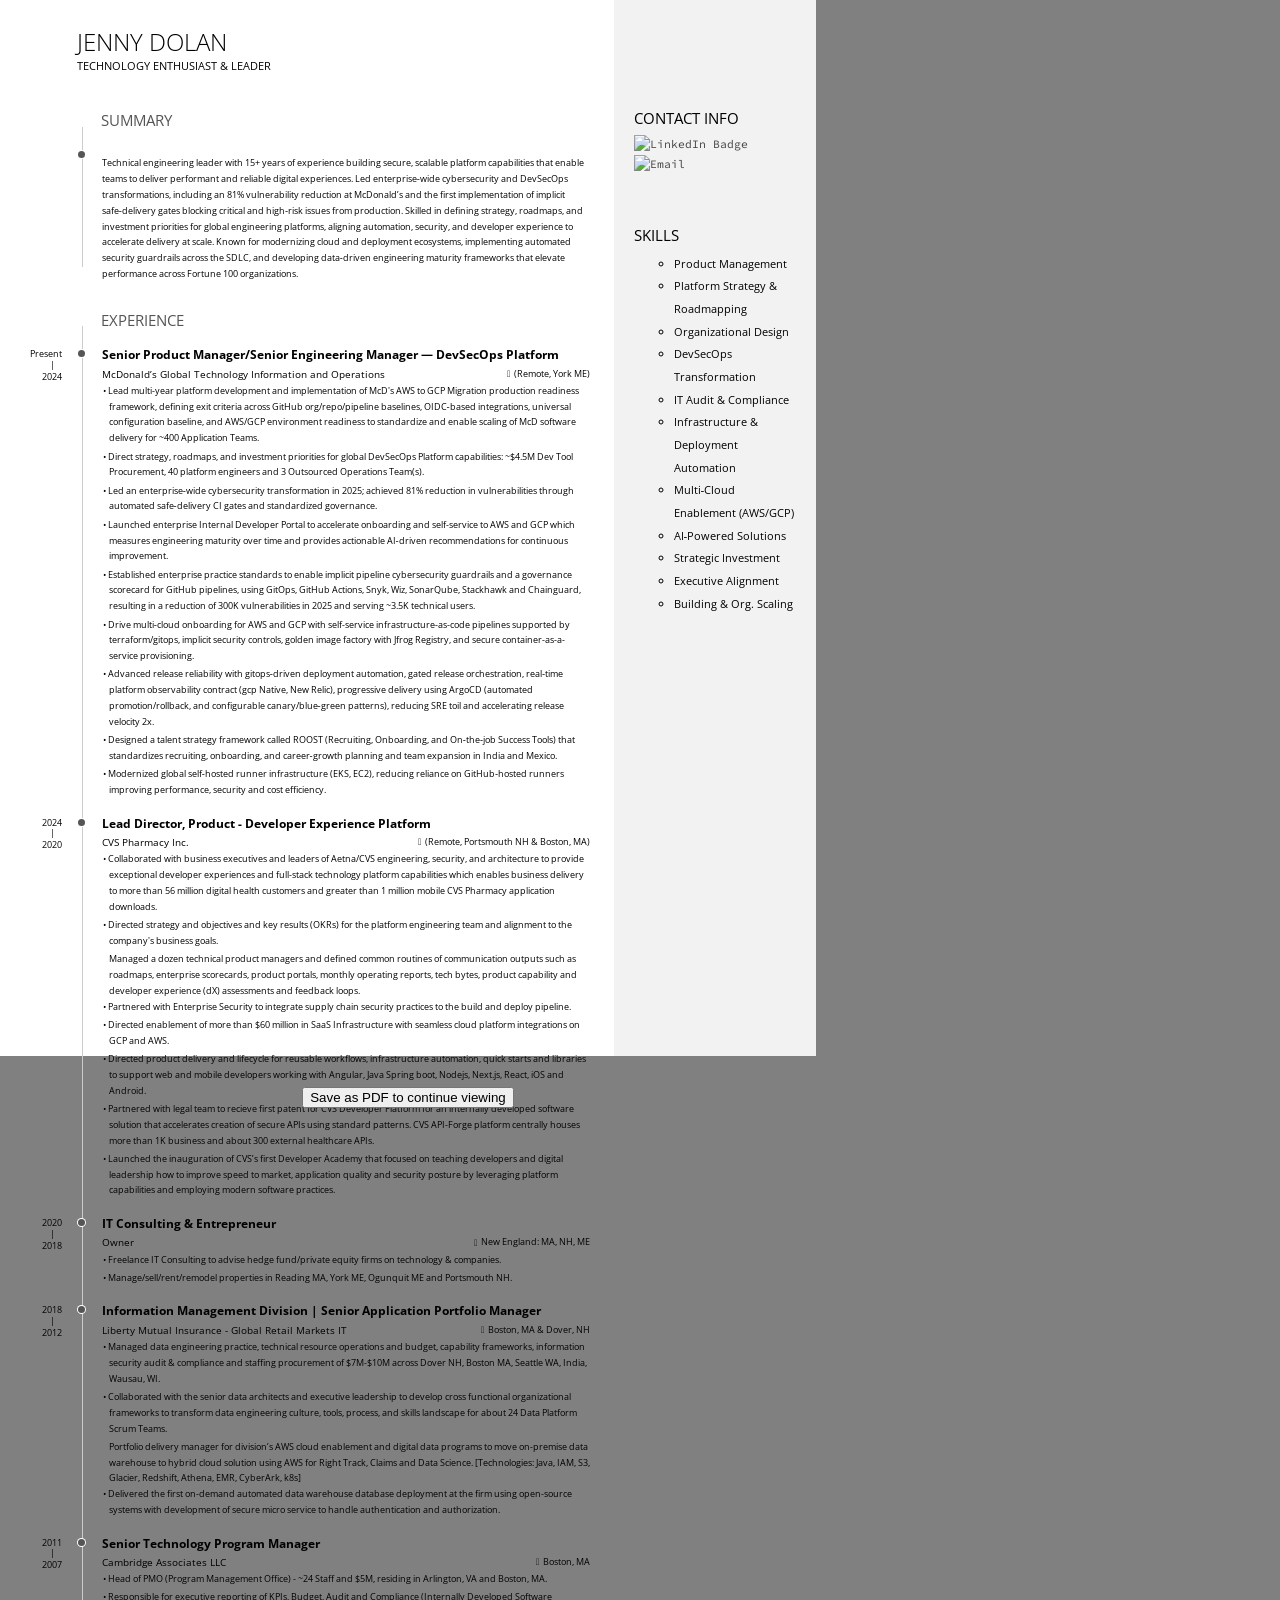
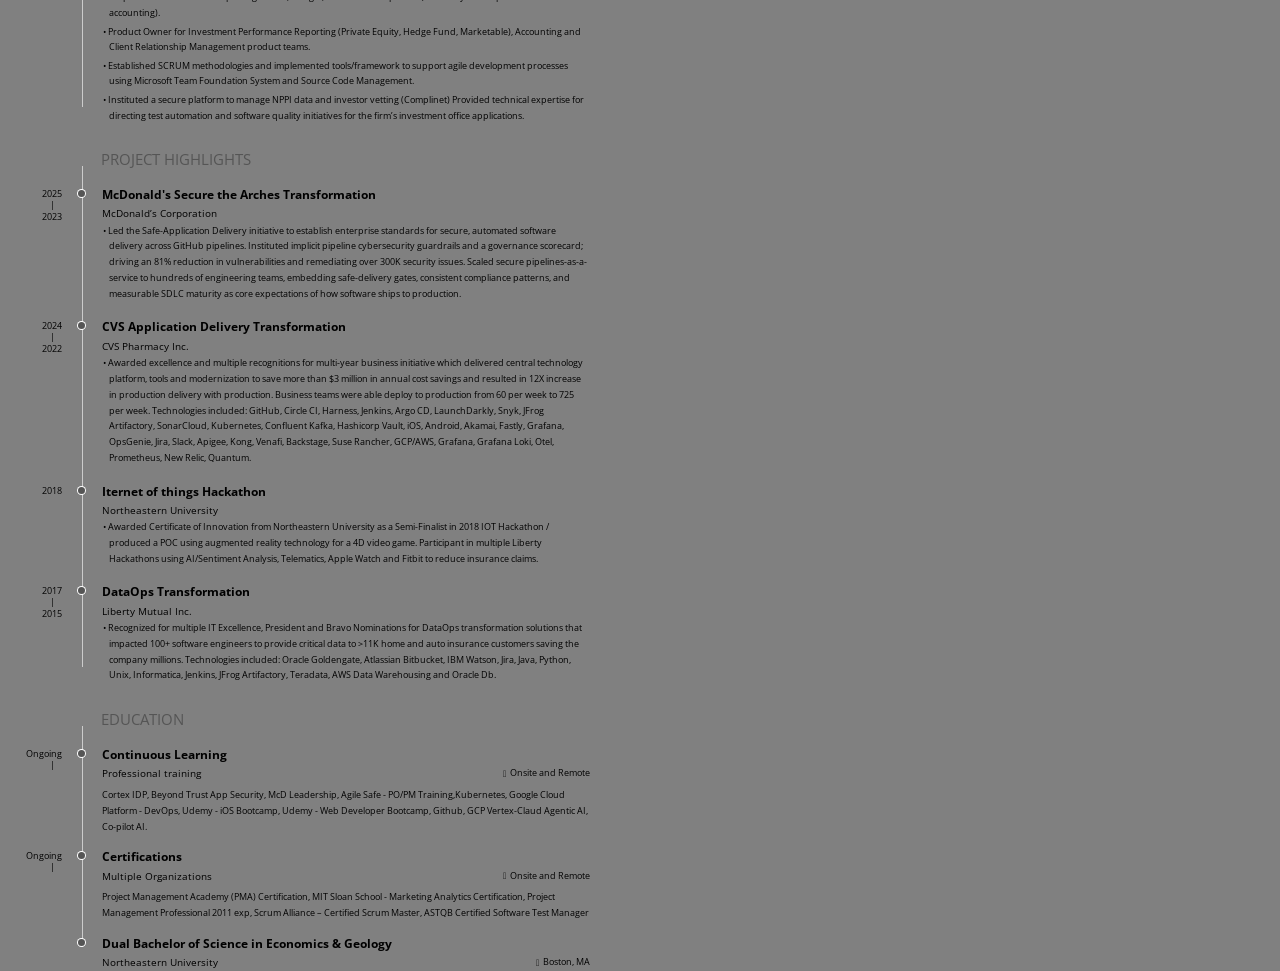
==== index.html @ e9596266 "Update index.html" ====
<!DOCTYPE html>
<html>
  <head>
    <meta charset="utf-8" />
    <link rel="stylesheet" type="text/css" href="dep/normalize.css/normalize.css" />
    <link rel="stylesheet" type="text/css" href="dep/Font-Awesome/css/font-awesome.css" />
    <!-- todo: use a local copy of Google Fonts for offline viewing -->
    <link rel="stylesheet" href="https://fonts.googleapis.com/css?family=Open+Sans" />
    <link rel="stylesheet" href="https://fonts.googleapis.com/css?family=Source+Code+Pro" />
    <link rel="stylesheet" href="https://fonts.googleapis.com/css?family=Source+Sans+Pro" />
    <link rel="stylesheet" type="text/css" href="style.css" />
    <link rel="stylesheet" type="text/css" href="print.css" media="print" />
  </head>
  <body lang="en">
    <section id="main">
      <header id="title"≠>
        <h1>Jenny Dolan</h1>
        <span class="subtitle">Technology enthusiast & leader </span>
      </header>

      <section class="main-block"> <h2><i class="fa fa-user"></i> Summary</h2> <section class="blocks"> <div class="date"></div> <div class="decorator"></div> <div class="details"> <p> Technical engineering leader with 15+ years of experience building secure, scalable platform capabilities that enable teams to deliver performant and reliable digital experiences. Led enterprise‑wide cybersecurity and DevSecOps transformations, including an 81% vulnerability reduction at McDonald’s and the first implementation of implicit safe‑delivery gates blocking critical and high‑risk issues from production. Skilled in defining strategy, roadmaps, and investment priorities for global engineering platforms, aligning automation, security, and developer experience to accelerate delivery at scale. Known for modernizing cloud and deployment ecosystems, implementing automated security guardrails across the SDLC, and developing data‑driven engineering maturity frameworks that elevate performance across Fortune 100 organizations. </p> </div> </section> </section>

<section class="main-block">
  <h2><i class="fa fa-suitcase"></i> Experience</h2>

<section class="blocks">
  <div class="date"><span>Present</span><span>2024</span></div>
  <div class="decorator"></div>
  <div class="details">
    <header>
      <h3>Senior Product Manager/Senior Engineering Manager — DevSecOps Platform</h3>
      <span class="place">McDonald’s Global Technology Information and Operations</span>
      <span class="location">(Remote, York ME)</span>
    </header>
    <div>
      <ul>
        <li>Lead multi-year platform development and implementation of McD's AWS to GCP Migration production readiness framework, defining exit criteria across GitHub org/repo/pipeline baselines, OIDC‑based integrations, universal configuration baseline, and AWS/GCP environment readiness to standardize and enable scaling of McD software delivery for ~400 Application Teams.</li>
        <li>Direct strategy, roadmaps, and investment priorities for global DevSecOps Platform capabilities: ~$4.5M Dev Tool Procurement, 40 platform engineers and 3 Outsourced Operations Team(s).</li> 
        <li>Led an enterprise‑wide cybersecurity transformation in 2025; achieved 81% reduction in vulnerabilities through automated safe‑delivery CI gates and standardized governance.</li>
        <li>Launched enterprise Internal Developer Portal to accelerate onboarding and self-service to AWS and GCP which measures engineering maturity over time and provides actionable AI‑driven recommendations for continuous improvement. </li> 
        <li>Established enterprise practice standards to enable implicit pipeline cybersecurity guardrails and a governance scorecard for GitHub pipelines, using GitOps, GitHub Actions, Snyk, Wiz, SonarQube, Stackhawk and Chainguard, resulting in a reduction of 300K vulnerabilities in 2025 and serving ~3.5K technical users.</li> 
        <li>Drive multi‑cloud onboarding for AWS and GCP with self-service infrastructure-as-code pipelines supported by terraform/gitops, implicit security controls, golden image factory with Jfrog Registry, and secure container-as-a-service provisioning. </li>
        <li>Advanced release reliability with gitops‑driven deployment automation, gated release orchestration, real‑time platform observability contract (gcp Native, New Relic), progressive delivery using ArgoCD (automated promotion/rollback, and configurable canary/blue‑green patterns), reducing SRE toil and accelerating release velocity 2x. </li> 
        <li>Designed a talent strategy framework called ROOST (Recruiting, Onboarding, and On‑the‑job Success Tools) that standardizes recruiting, onboarding, and career‑growth planning and team expansion in India and Mexico.</li>
      <li> Modernized global self‑hosted runner infrastructure (EKS, EC2), reducing reliance on GitHub‑hosted runners improving performance, security and cost efficiency.</li>  
       </li>
      </ul>
    </div>
  </div>
</section>
        <section class="blocks">
          <div class="date"><span>2024</span><span>2020</span></div>
          <div class="decorator"></div>
          <div class="details">
            <header>
              <h3>Lead Director, Product - Developer Experience Platform</h3>
              <span class="place">CVS Pharmacy Inc.</span>
              <span class="location">(Remote, Portsmouth NH & Boston, MA)</span>
            </header>
            <div>
              <ul>
                <li>Collaborated with business executives and leaders of Aetna/CVS engineering, security, and architecture to provide exceptional developer experiences and full-stack technology platform capabilities which enables business delivery to more than 56 million digital health customers and greater than 1 million mobile CVS Pharmacy application downloads.
                </li>
                <li>Directed strategy and objectives and key results (OKRs) for the platform engineering team and alignment to the company's business goals. 
                </li>
                </li>Managed a dozen technical product managers and defined common routines of communication outputs such as roadmaps, enterprise scorecards, product portals, monthly operating reports, tech bytes, product capability and developer experience (dX) assessments and feedback loops.</li>
                <li> Partnered with Enterprise Security to integrate supply chain security practices to the build and deploy pipeline.
                </li>
                <li>Directed enablement of more than $60 million in SaaS Infrastructure with seamless cloud platform integrations on GCP and AWS.
                </li> 
                <li>Directed product delivery and lifecycle for reusable workflows, infrastructure automation, quick starts and libraries to support web and mobile developers working with Angular, Java Spring boot, Nodejs, Next.js, React, iOS and Android.
                </li>
                <li>Partnered with legal team to recieve first patent for CVS Developer Platform for an internally developed software solution that accelerates creation of secure APIs using standard patterns. CVS API-Forge platform centrally houses more than 1K business and about 300 external healthcare APIs.
                </li>
                <li>Launched the inauguration of CVS’s first Developer Academy that focused on teaching developers and digital leadership how to improve speed to market, application quality and security posture by leveraging platform capabilities and employing modern software practices. 
                </li>
              </ul>
            </div>
          </div>
        </section>
        <section class="blocks">
          <div class="date"><span>2020</span><span>2018</span></div>
          <div class="decorator"></div>
          <div class="details">
            <header>
              <h3>IT Consulting & Entrepreneur</h3>
              <span class="place">Owner</span>
              <span class="location">New England: MA, NH, ME</span>
            </header>
            <div>
              <ul>
                <li>Freelance IT Consulting to advise hedge fund/private equity firms on technology & companies.
                </li>
                <li>Manage/sell/rent/remodel properties in Reading MA, York ME, Ogunquit ME and Portsmouth NH.</li>
              </ul>
            </div>
          </div>
        </section>
        <section class="blocks">
          <div class="date"><span>2018</span><span>2012</span></div>
          <div class="decorator"></div>
          <div class="details">
            <header>
              <h3>Information Management Division | Senior Application Portfolio Manager </h3>
              <span class="place">Liberty Mutual Insurance - Global Retail Markets IT</span>
              <span class="location">Boston, MA & Dover, NH</span>
            </header>
            <div>
              <ul>
                <li>Managed data engineering practice, technical resource operations and budget, capability frameworks, information security audit & compliance and staffing procurement of $7M-$10M across Dover NH, Boston MA, Seattle WA, India, Wausau, WI.  
                </li>
                <li>Collaborated with the senior data architects and executive leadership to develop cross functional organizational frameworks to transform data engineering culture, tools, process, and skills landscape for about 24 Data Platform Scrum Teams.  
                </li>Portfolio delivery manager for division’s AWS cloud enablement and digital data programs to move on-premise data warehouse to hybrid cloud solution using AWS for Right Track, Claims and Data Science. [Technologies: Java, IAM, S3, Glacier, Redshift, Athena, EMR, CyberArk, k8s]  
                <li>Delivered the first on-demand automated data warehouse database deployment at the firm using open-source systems with development of secure micro service to handle authentication and authorization.
                </li>
              </ul>
            </div>
          </div>
        </section>   
        <section class="blocks">
           <div class="date"><span>2011</span><span>2007</span></div>
            <div class="decorator"></div>
            <div class="details">
                <header>
                <h3>Senior Technology Program Manager</h3>
                <span class="place">Cambridge Associates LLC</span>
                <span class="location">Boston, MA</span>
                </header>
                  <div>
                  <ul>
                  <li>Head of PMO (Program Management Office) - ~24 Staff and $5M, residing in Arlington, VA  and Boston, MA. 
                  </li>
                  <li>Responsible for executive reporting of KPIs, Budget, Audit and Compliance (Internally Developed Software  accounting).  
                  </li>
                  <li>Product Owner for Investment Performance Reporting (Private Equity, Hedge Fund,  Marketable), Accounting and Client Relationship Management product teams.
                  </li>
                  <li>Established SCRUM methodologies and implemented tools/framework to support agile  development processes using Microsoft Team Foundation System and Source Code Management.
                  </li>
                  <li>Instituted a secure platform to manage NPPI data and investor vetting (Complinet)
                    Provided technical expertise for directing test automation and software quality initiatives for  the firm’s investment office applications.  
                  </li>
              </ul>
            </div>
          </div>
        </section>
      </section>
      <section class="main-block">
        <h2><i class="fa fa-folder-open"></i>Project Highlights</h2>
          <section class="blocks">
            <div class="date"><span>2025</span><span>2023</span></div>
            <div class="decorator"></div>
            <div class="details">
              <header>
                <h3>McDonald's Secure the Arches Transformation</h3>
                <span class="place">McDonald’s Corporation</span>
              </header>
              <div>
                <ul>
                  <li> Led the Safe-Application Delivery initiative to establish enterprise standards for secure, automated software delivery across GitHub pipelines. Instituted implicit pipeline cybersecurity guardrails and a governance scorecard; driving an 81% reduction in vulnerabilities and remediating over 300K security issues. Scaled secure pipelines-as-a-service to hundreds of engineering teams, embedding safe-delivery gates, consistent compliance patterns, and measurable SDLC maturity as core expectations of how software ships to production.</li>

                </ul>
              </div>
            </div>
          </section>
       <section class="blocks">
          <div class="date"><span>2024</span><span>2022</span></div>
          <div class="decorator"></div>
          <div class="details">
            <header>
              <h3>CVS Application Delivery Transformation</h3>
              <span class="place">CVS Pharmacy Inc.</span>
            </header>
            <div>
              <ul>
                <li>Awarded excellence and multiple recognitions for multi-year business initiative which delivered central technology platform, tools and modernization to save more than $3 million in annual cost savings and resulted in 12X increase in production delivery with production. Business teams were able deploy to production from 60 per week to 725 per week. Technologies included: GitHub, Circle CI, Harness, Jenkins, Argo CD, LaunchDarkly, Snyk, JFrog Artifactory, SonarCloud, Kubernetes, Confluent Kafka, Hashicorp Vault, iOS, Android, Akamai, Fastly, Grafana, OpsGenie, Jira, Slack, Apigee, Kong, Venafi, Backstage, Suse Rancher, GCP/AWS, Grafana, Grafana Loki, Otel, Prometheus, New Relic, Quantum.
                </li>
              </ul>
            </div>
          </div>
        </section>
        <section class="blocks">
          <div class="date"><span>2018</span></div>
          <div class="decorator"></div>
          <div class="details">
            <header>
              <h3>Iternet of things Hackathon</h3>
              <span class="place">Northeastern University</span>
            </header>
            <div>
              <ul>
                <li>Awarded Certificate of Innovation from Northeastern University as a Semi-Finalist in 2018 IOT Hackathon / produced a POC using augmented reality technology for a 4D video game. Participant in multiple Liberty Hackathons using AI/Sentiment Analysis, Telematics, Apple Watch and Fitbit to reduce insurance claims.  
                </li>
              </ul>
            </div>
          </div>
        </section>
        <section class="blocks">
          <div class="date"><span>2017</span><span>2015</span></div>
          <div class="decorator"></div>
          <div class="details">
            <header>
              <h3>DataOps Transformation</h3>
              <span class="place">Liberty Mutual Inc.</span>
            </header>
            <div>
              <ul>
                <li>Recognized for multiple IT Excellence, President and Bravo Nominations for DataOps transformation solutions that impacted 100+ software engineers to provide critical data to >11K home and auto insurance customers saving the company millions. Technologies included: Oracle Goldengate, Atlassian Bitbucket, IBM Watson, Jira, Java, Python, Unix, Informatica, Jenkins, JFrog Artifactory, Teradata, AWS Data Warehousing and Oracle Db. </li>
              </ul>
            </div>
          </div>
        </section>
      </section>
      <section class="main-block concise">
        <h2><i class="fa fa-graduation-cap"></i>Education</h2>
        <section class="blocks">
          <div class="date"><span>Ongoing</span><span></span></div>
          <div class="decorator"></div>
          <div class="details">
            <header>
              <h3>Continuous Learning</h3>
              <span class="place">Professional training</span>
              <span class="location">Onsite and Remote</span>
            </header>
            <div>Cortex IDP, Beyond Trust App Security, McD Leadership, Agile Safe - PO/PM Training,Kubernetes, Google Cloud Platform - DevOps, Udemy - iOS Bootcamp, Udemy - Web Developer Bootcamp, Github, GCP Vertex-Claud Agentic AI, Co-pilot AI.
            </div>
          </div>
        </section>
        <section class="blocks">
          <div class="date"><span>Ongoing</span><span></span></div>
          <div class="decorator"></div>
          <div class="details">
            <header>
              <h3>Certifications</h3>
              <span class="place">Multiple Organizations</span>
              <span class="location">Onsite and Remote</span>
            </header>
            <div>Project Management Academy (PMA) Certification, MIT Sloan School - Marketing Analytics Certification, Project Management Professional 2011 exp, Scrum Alliance – Certified Scrum Master, ASTQB Certified Software Test Manager</div>
          </div>
        </section>
        
        <section class="blocks">
          <div class="date"></div>
          <div class="decorator"></div>
          <div class="details">
            <header>
              <h3>Dual Bachelor of Science in Economics & Geology</h3>
              <span class="place">Northeastern University</span>
              <span class="location">Boston, MA</span>
            </header>
            <div class="concise">
  
              </ul>
            </div>
          </div>
        </section>
      </section>
    </section>
    <aside id="sidebar">
      <div class="side-block" id="contact">
        <h1>Contact Info</h1>
        <ul>
          
        <li>
          <i class="fa fa-globe"></i>
          <a href="https://www.linkedin.com/in/jenniferdolan/">
            <img src="https://img.shields.io/badge/LinkedIn-4a4a4a?style=flat&logo=linkedin&logoColor=white" alt="LinkedIn Badge">
          </a>
        </li>

        <li>
          <span id="email-link"></span>

          <script>
            const encrypted = "a+ksQncu9pHnqC/3rAIbYI1dtcZLLbwtYp+/Vh/eE3RZPvrwgTLN3CvLbA==";
            const ivString = "jMFhA7R3yca3cDa0";
            const keyString = "secret123";

            async function decryptEmail() {
              const enc = new TextEncoder();
              const dec = new TextDecoder();

              function b64ToBytes(b64) {
                return Uint8Array.from(atob(b64), c => c.charCodeAt(0));
              }

              const keyMaterial = await crypto.subtle.importKey(
                "raw",
                enc.encode(keyString),
                { name: "PBKDF2" },
                false,
                ["deriveKey"]
              );

              const key = await crypto.subtle.deriveKey(
                {
                  name: "PBKDF2",
                  salt: enc.encode("email-salt"),
                  iterations: 100000,
                  hash: "SHA-256"
                },
                keyMaterial,
                { name: "AES-GCM", length: 256 },
                false,
                ["decrypt"]
              );

              const decrypted = await crypto.subtle.decrypt(
                {
                  name: "AES-GCM",
                  iv: b64ToBytes(ivString)
                },
                key,
                b64ToBytes(encrypted)
              );

              const email = dec.decode(decrypted);

              const link = document.createElement("a");
              link.href = "mailto:" + email;
              link.innerHTML =
                '<img src="https://img.shields.io/badge/Email-gray?style=flat&logo=gmail&logoColor=white" alt="Email">';

              document.getElementById("email-link").appendChild(link);
            }

            decryptEmail();
          </script>
        </li>


<!--           <li><i class="fa fa-globe"></i><a href="https://github.com/brightvibesrock/brightvibes/"><img src="https://img.shields.io/badge/-github-gray?style=flat&amp;logo=github&amp;logoColor=white" alt="github"></a></li>
          <li><i class="fa fa-globe"></i><a href="https://brightvibesrock.github.io/brightvibes/"><img src="https://img.shields.io/badge/-website-gray?style=flat&amp;logo=Google&amp;logoColor=white" alt="Profile"></a></li> -->
        

        </ul>
      </div>
      <div class="side-block skills">
        <h1>Skills</h1>
        <ul>
          <li type: circle;>Product Management</li>
          <li>Platform Strategy & Roadmapping</li> <li>Organizational Design</li> <li>DevSecOps Transformation</li> <li>IT Audit & Compliance</li> <li>Infrastructure & Deployment Automation</li> <li>Multi‑Cloud Enablement (AWS/GCP)</li><li>AI‑Powered Solutions</li> <li>Strategic Investment </li> <li>Executive Alignment</li> <li>Building & Org. Scaling</li>
        </ul>
       
      </div>
      <!--
        Acknowledgement of Open Source Template used:
            ><a href="https://github.com/BeyondCodeBootcamp/html-resume">github.com/BeyondCodeBootcamp/html-resume</a
          >.</code>
      </div>
      -->
    </aside>
    <div class="noprint">
      <center>
        <div style="margin-bottom: 1em">
        <!-- <div style="height: 8em"> -->
          &nbsp;
          <br />
          <button onclick="window.print();">Save as PDF to continue viewing</button>
        </div>
      </center>
    </div>
  </body>
</html>
---- style.css ----
@page {
  size: letter portrait;
  margin: 0;
}

* {
  box-sizing: border-box;
}

:root {
  --page-width: 8.5in;
  --page-height: 11in;
  --main-width: 6.4in;
  --sidebar-width: calc(var(--page-width) - var(--main-width));
  --decorator-horizontal-margin: 0.2in;

  --sidebar-horizontal-padding: 0.2in;

  /* XXX: using px for very good precision control */
  --decorator-outer-offset-top: 10px;
  --decorator-outer-offset-left: -5.5px;
  --decorator-border-width: 1px;
  --decorator-outer-dim: 9px;
  --decorator-border: 1px solid #ccc;

  --row-blocks-padding-top: 5pt;
  --date-block-width: 0.6in;

  --main-blocks-title-icon-offset-left: -19pt;
}

body {
  width: var(--page-width);
  height: var(--page-height);
  margin: 0;
  font-family: "Open Sans", sans-serif;
  font-weight: 400;
  line-height: 1.7;
  color: black;
  hyphens: auto;
}

h1,
h2,
h3 {
  margin: 0;
  color: #000;
}

li {
  list-style-type: none;
}

#main {
  float: left;
  width: var(--main-width);
  padding: 0.25in 0.25in 0 0.25in;
  font-size: 7pt;
}

#sidebar {
  float: right;
  position: relative; /* for disclaimer */
  width: var(--sidebar-width);
  height: 100%;
  padding: 0.6in var(--sidebar-horizontal-padding);
  background-color: #f2f2f2;
  font-size: 8.5pt;
}

/* main */

/** big title **/
#title,
h1,
h2 {
  text-transform: uppercase;
}

#title {
  position: relative;
  left: 0.55in;
  margin-bottom: 0.3in;
  line-height: 1.2;
}

#title h1 {
  font-weight: 300;
  font-size: 18pt;
  line-height: 1.5;
}

#title h1 strong {
  margin: auto 2pt auto 4pt;
  font-weight: 600;
}

.subtitle {
  font-size: 8pt;
}

/*** categorial blocks ***/

.main-block {
  margin-top: 0.1in;
}

#main h2 {
  position: relative;
  top: var(--row-blocks-padding-top);
  /* XXX: 0.5px for aligning fx printing */
  left: calc((var(--date-block-width) + var(--decorator-horizontal-margin)));
  font-weight: 400;
  font-size: 11pt;
  color: #555;
}

#main h2 > i {
  /* use absolute position to prevent icon's width from misaligning title */
  /* assigning a fixed width here is no better due to needing to align decorator
     line too */
  position: absolute;
  left: var(--main-blocks-title-icon-offset-left);
  z-index: 1; /* over decorator line */
  color: #444;
}

#main h2::after {
  /* extends the decorator line */
  height: calc(var(--row-blocks-padding-top) * 2);
  position: relative;
  top: calc(-1 * var(--row-blocks-padding-top));
  /* XXX: 0.5px for aligning fx printing */
  left: calc(-1 * var(--decorator-horizontal-margin));
  display: block;
  border-left: var(--decorator-border);
  z-index: 0;
  line-height: 0;
  font-size: 0;
  content: " ";
}

/**** minor tweaks on the icon fonts ****/
#main h2 > .fa-graduation-cap {
  left: calc(var(--main-blocks-title-icon-offset-left) - 2pt);
  top: 2pt;
}

#main h2 > .fa-suitcase {
  top: 1pt;
}

#main h2 > .fa-folder-open {
  top: 1.5pt;
}

/**** individual row blocks (date - decorator - details) ****/

.blocks {
  display: flex;
  flex-flow: row nowrap;
}

.blocks > div {
  padding-top: var(--row-blocks-padding-top);
}

.date {
  flex: 0 0 var(--date-block-width);
  padding-top: calc(var(--row-blocks-padding-top) + 2.5pt) !important;
  padding-right: var(--decorator-horizontal-margin);
  font-size: 7pt;
  text-align: right;
  line-height: 1;
}

.date span {
  display: block;
}

.date span:nth-child(2)::before {
  position: relative;
  top: 1pt;
  right: 5.5pt;
  display: block;
  height: 10pt;
  content: "|";
}

.decorator {
  flex: 0 0 0;
  position: relative;
  width: 2pt;
  min-height: 100%;
  border-left: var(--decorator-border);
}

/*
 * XXX: Use two filled circles to achieve the circle-with-white-border effect.
 * The normal technique of only using one pseudo element and
 * border: 1px solid white; style makes firefox erroneously either:
 * 1) overflows the grayshade background (if no background-clip is set), or
 * 2) shows decorator line which should've been masked by the white border
 *
 */

.decorator::before {
  position: absolute;
  top: var(--decorator-outer-offset-top);
  left: var(--decorator-outer-offset-left);
  content: " ";
  display: block;
  width: var(--decorator-outer-dim);
  height: var(--decorator-outer-dim);
  border-radius: calc(var(--decorator-outer-dim) / 2);
  background-color: #fff;
}

.decorator::after {
  position: absolute;
  top: calc(var(--decorator-outer-offset-top) + var(--decorator-border-width));
  left: calc(var(--decorator-outer-offset-left) + var(--decorator-border-width));
  content: " ";
  display: block;
  width: calc(var(--decorator-outer-dim) - (var(--decorator-border-width) * 2));
  height: calc(var(--decorator-outer-dim) - (var(--decorator-border-width) * 2));
  border-radius: calc((var(--decorator-outer-dim) - (var(--decorator-border-width) * 2)) / 2);
  background-color: #555;
}

.blocks:last-child .decorator {
  /* slightly shortens it */
  margin-bottom: 0.25in;
}

/***** fine-tunes on the details block where the real juice is *****/

.details {
  flex: 1 0 0;
  padding-left: var(--decorator-horizontal-margin);
  padding-top: calc(
    var(--row-blocks-padding-top) - 0.5pt
  ) !important; /* not sure why but this is needed for better alignment */
}

.details header {
  color: #000;
}

.details h3 {
  font-size: 9pt;
}

.main-block:not(.concise) .details div {
  margin: 0.18in 0 0.1in 0;
}

.main-block:not(.concise) .blocks:last-child .details div {
  margin-bottom: 0;
}

.main-block.concise .details div:not(.concise) {
  /* use padding to work around the fact that margin doesn't affect floated
     neighboring elements */
  padding: 0.05in 0 0.07in 0;
}

.details .place {
  float: left;
  font-size: 7.5pt;
}

.details .location {
  float: right;
}

.details div {
  clear: both;
}

.details .location::before {
  display: inline-block;
  position: relative;
  right: 3pt;
  top: 0.25pt;
  font-family: FontAwesome;
  font-weight: normal;
  font-style: normal;
  text-decoration: inherit;
  content: "\f041";
}

/***** fine-tunes on the lists... *****/

#main ul {
  padding-left: 0.07in;
  margin: 0.08in 0;
}

#main li {
  margin: 0 0 0.025in 0;
}

/****** customize list symbol style ******/
#main li::before {
  position: relative;
  margin-left: -4.25pt;
  content: "• ";
}

.details .concise ul {
  margin: 0 !important;
  -webkit-columns: 2;
  -moz-columns: 2;
  columns: 2;
}

.details .concise li {
  margin: 0 !important;
}

.details .concise li {
  margin-left: 0 !important;
}

/* sidebar */

#sidebar h1 {
  font-weight: 400;
  font-size: 11pt;
}

.side-block {
  margin-top: 0.5in;
}

#contact ul {
  margin-top: 0.05in;
  padding-left: 0;
  font-family: "Source Code Pro";
  font-weight: 400;
  line-height: 1.75;
}

#contact li > i {
  width: 9pt; /* for text alignment */
  text-align: right;
}

.skills li {
  line-height: 2;
  list-style-type:circle;

  
 
}

.skills ul {
  margin: 0.05in 0 0.15in;
  

}

.acknowledgement {
  position: absolute;
  bottom: var(--sidebar-horizontal-padding);
  right: var(--sidebar-horizontal-padding);
  font-size: 7.5pt;
  font-style: italic;
  line-height: 1.1;
  text-align: right;
  color: #777;
}

.acknowledgement code {
  color: #666;
  font-family: "Source Code Pro";
  font-weight: 400;
  font-style: normal;
}

/* make links functional for web,
 * but not distracting for print
 */
a[href] {
  text-decoration: none;
  color: #444;
}
a[href]:hover {
  text-decoration: underline;
}

/* make web version resemble printable page
 */
body {
  background-color: grey;
}
body > * {
  background-color: white;
}
#main {
  height: var(--page-height);
}
#sidebar {
  height: var(--page-height);
}
.noprint {
  background-color: grey;
}
---- print.css ----
@media print {
  .noprint {
    display: none;
  }
}
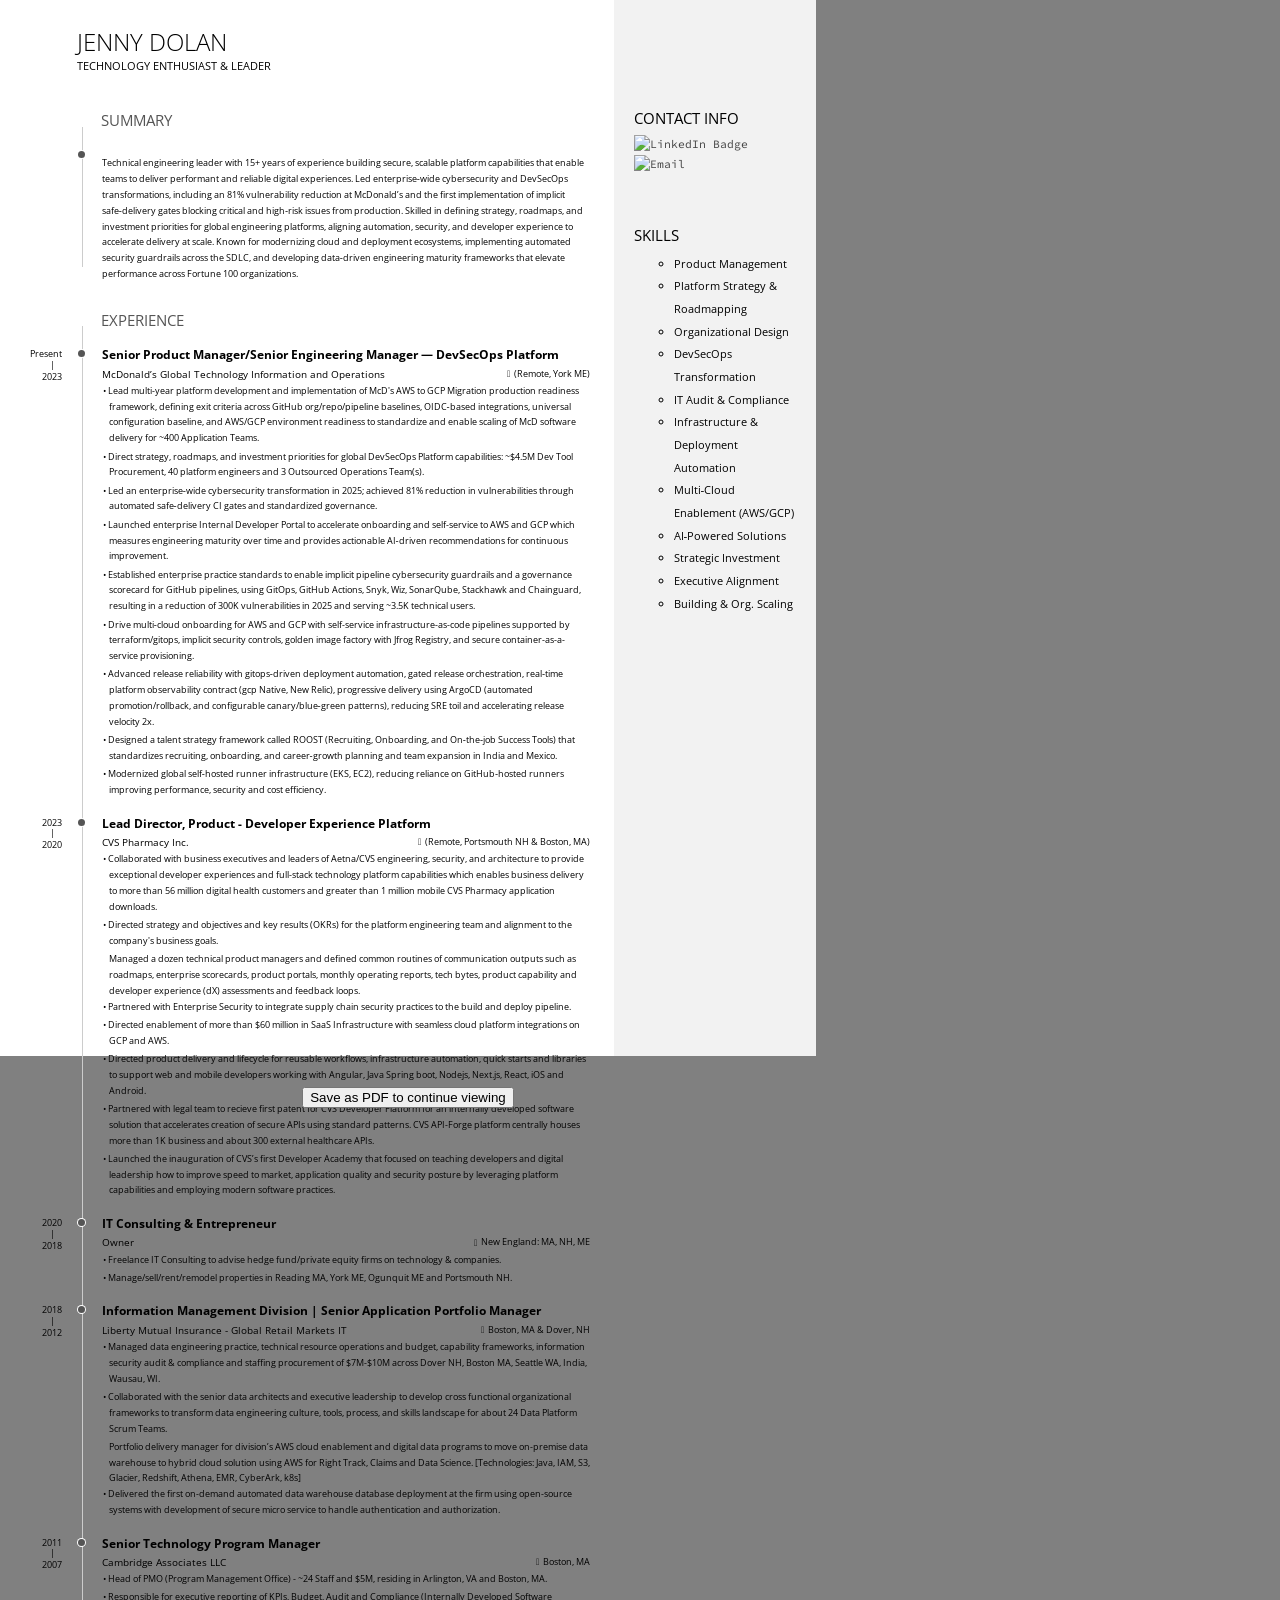
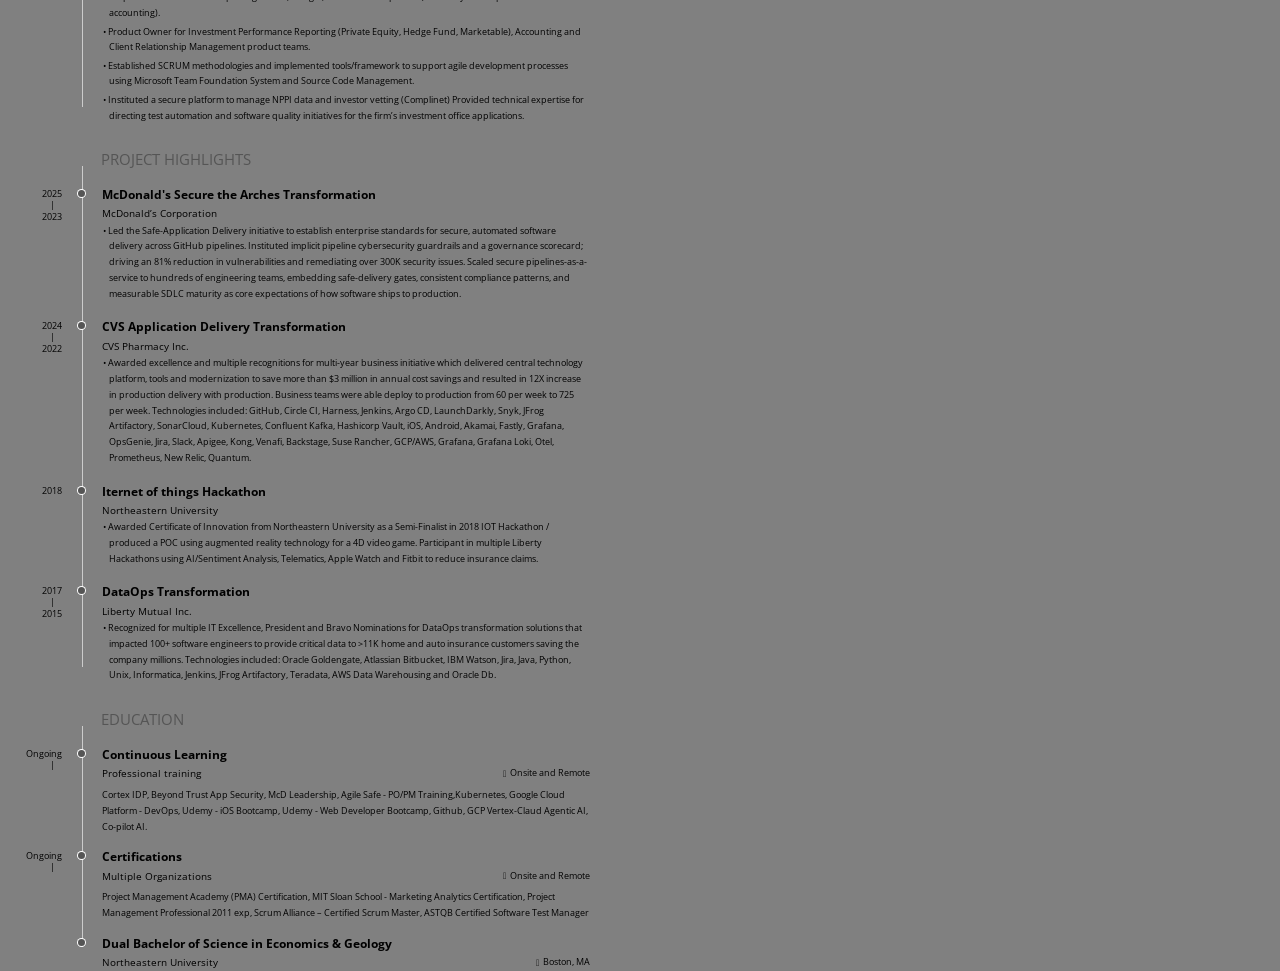
==== commit a1510503: "Update experience dates from 2024 to 2023" ====
--- a/index.html
+++ b/index.html
@@ -24,7 +24,7 @@
   <h2><i class="fa fa-suitcase"></i> Experience</h2>
 
 <section class="blocks">
-  <div class="date"><span>Present</span><span>2024</span></div>
+  <div class="date"><span>Present</span><span>2023</span></div>
   <div class="decorator"></div>
   <div class="details">
     <header>
@@ -49,7 +49,7 @@
   </div>
 </section>
         <section class="blocks">
-          <div class="date"><span>2024</span><span>2020</span></div>
+          <div class="date"><span>2023</span><span>2020</span></div>
           <div class="decorator"></div>
           <div class="details">
             <header>
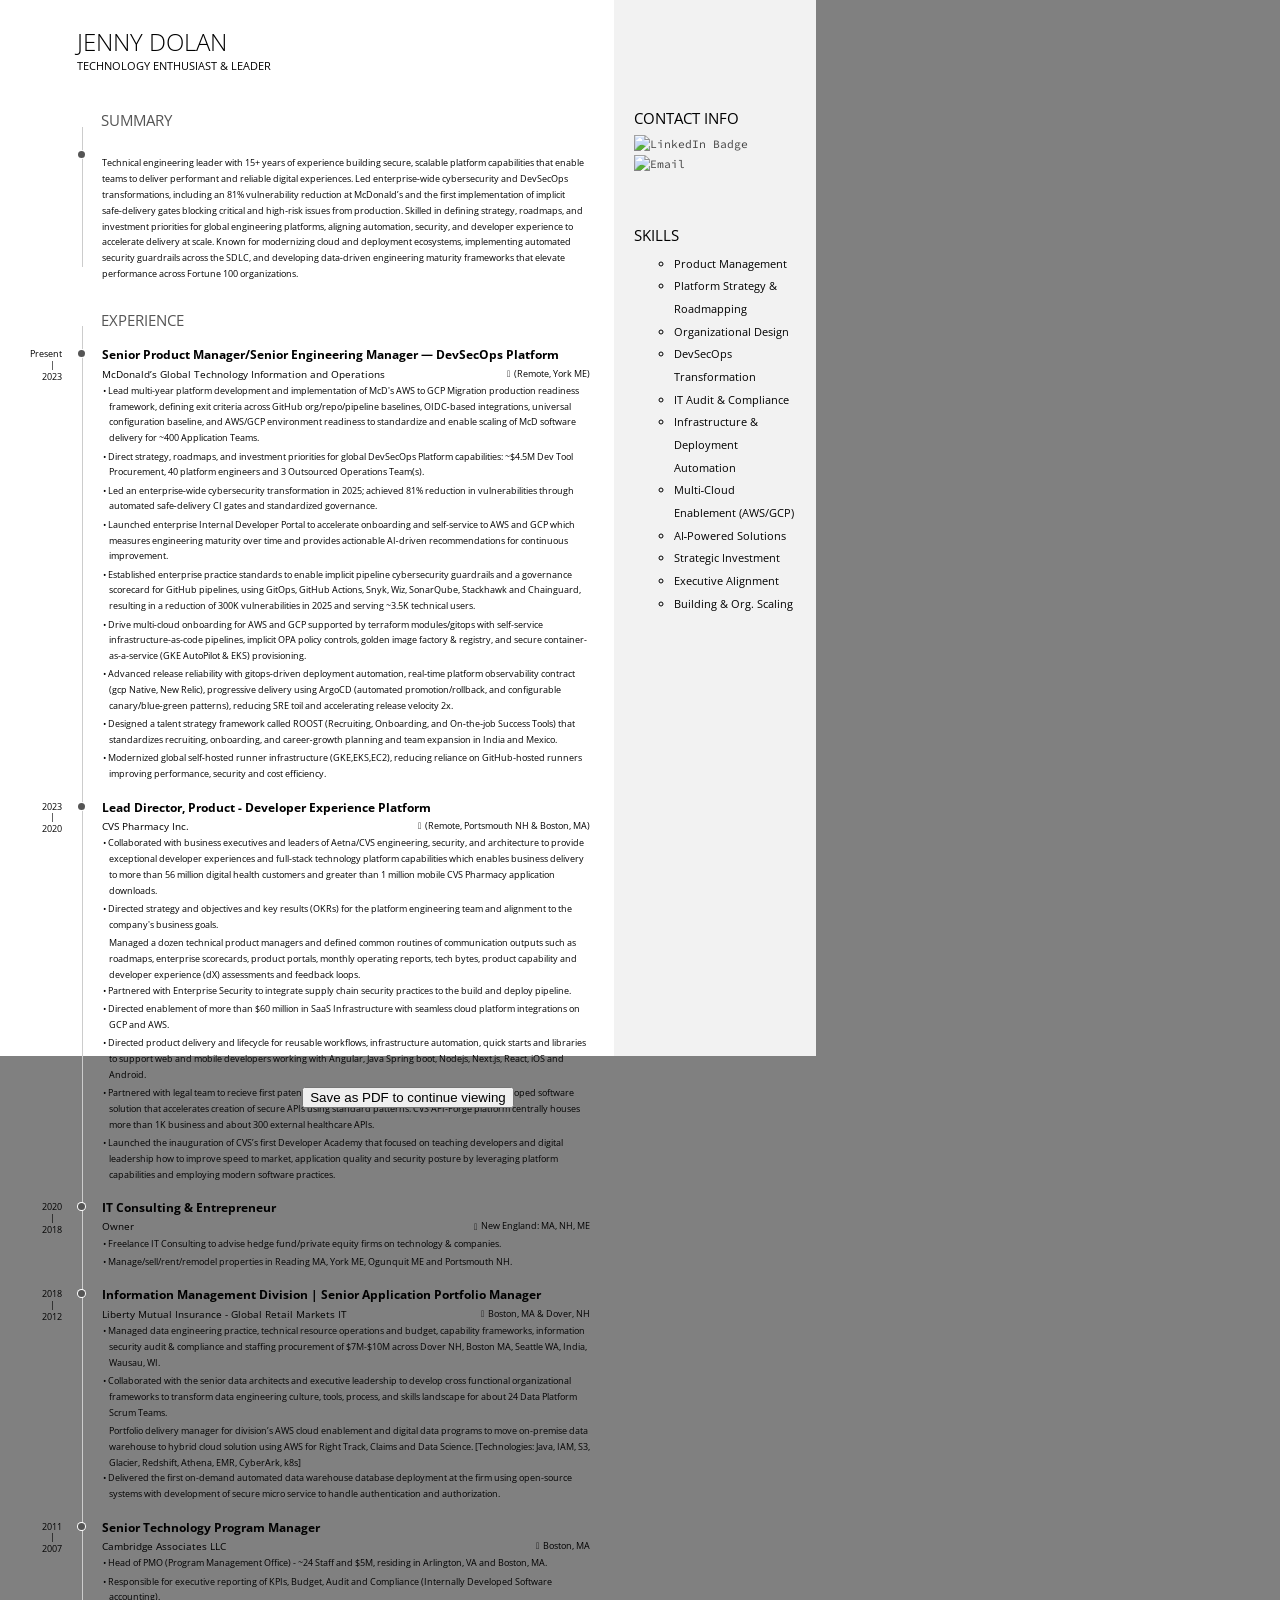
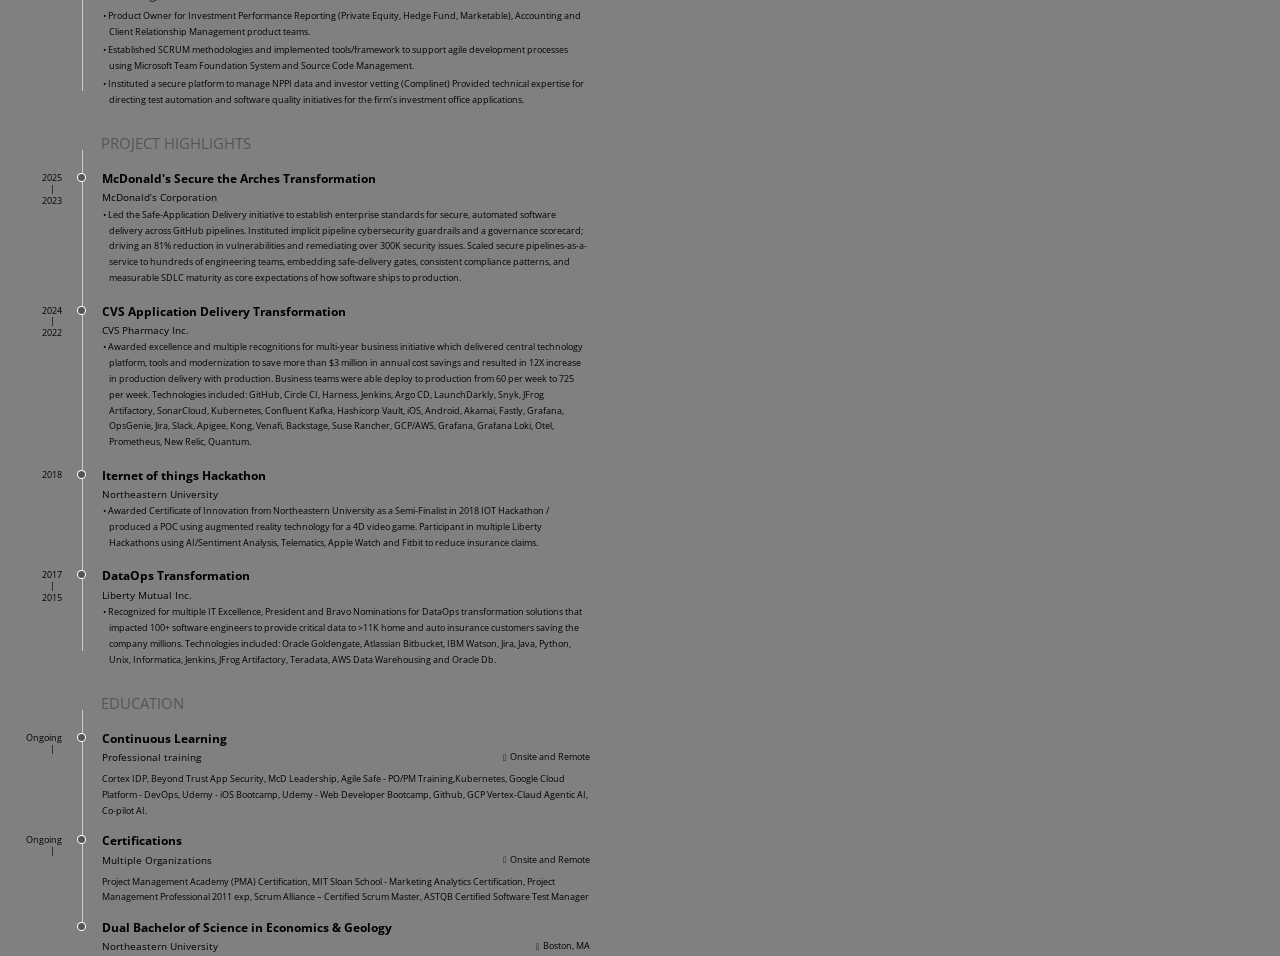
==== commit d23a0c2e: "Update index.html" ====
--- a/index.html
+++ b/index.html
@@ -39,10 +39,10 @@
         <li>Led an enterprise‑wide cybersecurity transformation in 2025; achieved 81% reduction in vulnerabilities through automated safe‑delivery CI gates and standardized governance.</li>
         <li>Launched enterprise Internal Developer Portal to accelerate onboarding and self-service to AWS and GCP which measures engineering maturity over time and provides actionable AI‑driven recommendations for continuous improvement. </li> 
         <li>Established enterprise practice standards to enable implicit pipeline cybersecurity guardrails and a governance scorecard for GitHub pipelines, using GitOps, GitHub Actions, Snyk, Wiz, SonarQube, Stackhawk and Chainguard, resulting in a reduction of 300K vulnerabilities in 2025 and serving ~3.5K technical users.</li> 
-        <li>Drive multi‑cloud onboarding for AWS and GCP with self-service infrastructure-as-code pipelines supported by terraform/gitops, implicit security controls, golden image factory with Jfrog Registry, and secure container-as-a-service provisioning. </li>
-        <li>Advanced release reliability with gitops‑driven deployment automation, gated release orchestration, real‑time platform observability contract (gcp Native, New Relic), progressive delivery using ArgoCD (automated promotion/rollback, and configurable canary/blue‑green patterns), reducing SRE toil and accelerating release velocity 2x. </li> 
+        <li>Drive multi‑cloud onboarding for AWS and GCP supported by terraform modules/gitops with self-service infrastructure-as-code pipelines, implicit OPA policy controls, golden image factory & registry, and secure container-as-a-service (GKE AutoPilot & EKS) provisioning. </li>
+        <li>Advanced release reliability with gitops‑driven deployment automation, real‑time platform observability contract (gcp Native, New Relic), progressive delivery using ArgoCD (automated promotion/rollback, and configurable canary/blue‑green patterns), reducing SRE toil and accelerating release velocity 2x. </li> 
         <li>Designed a talent strategy framework called ROOST (Recruiting, Onboarding, and On‑the‑job Success Tools) that standardizes recruiting, onboarding, and career‑growth planning and team expansion in India and Mexico.</li>
-      <li> Modernized global self‑hosted runner infrastructure (EKS, EC2), reducing reliance on GitHub‑hosted runners improving performance, security and cost efficiency.</li>  
+      <li> Modernized global self‑hosted runner infrastructure (GKE,EKS,EC2), reducing reliance on GitHub‑hosted runners improving performance, security and cost efficiency.</li>  
        </li>
       </ul>
     </div>
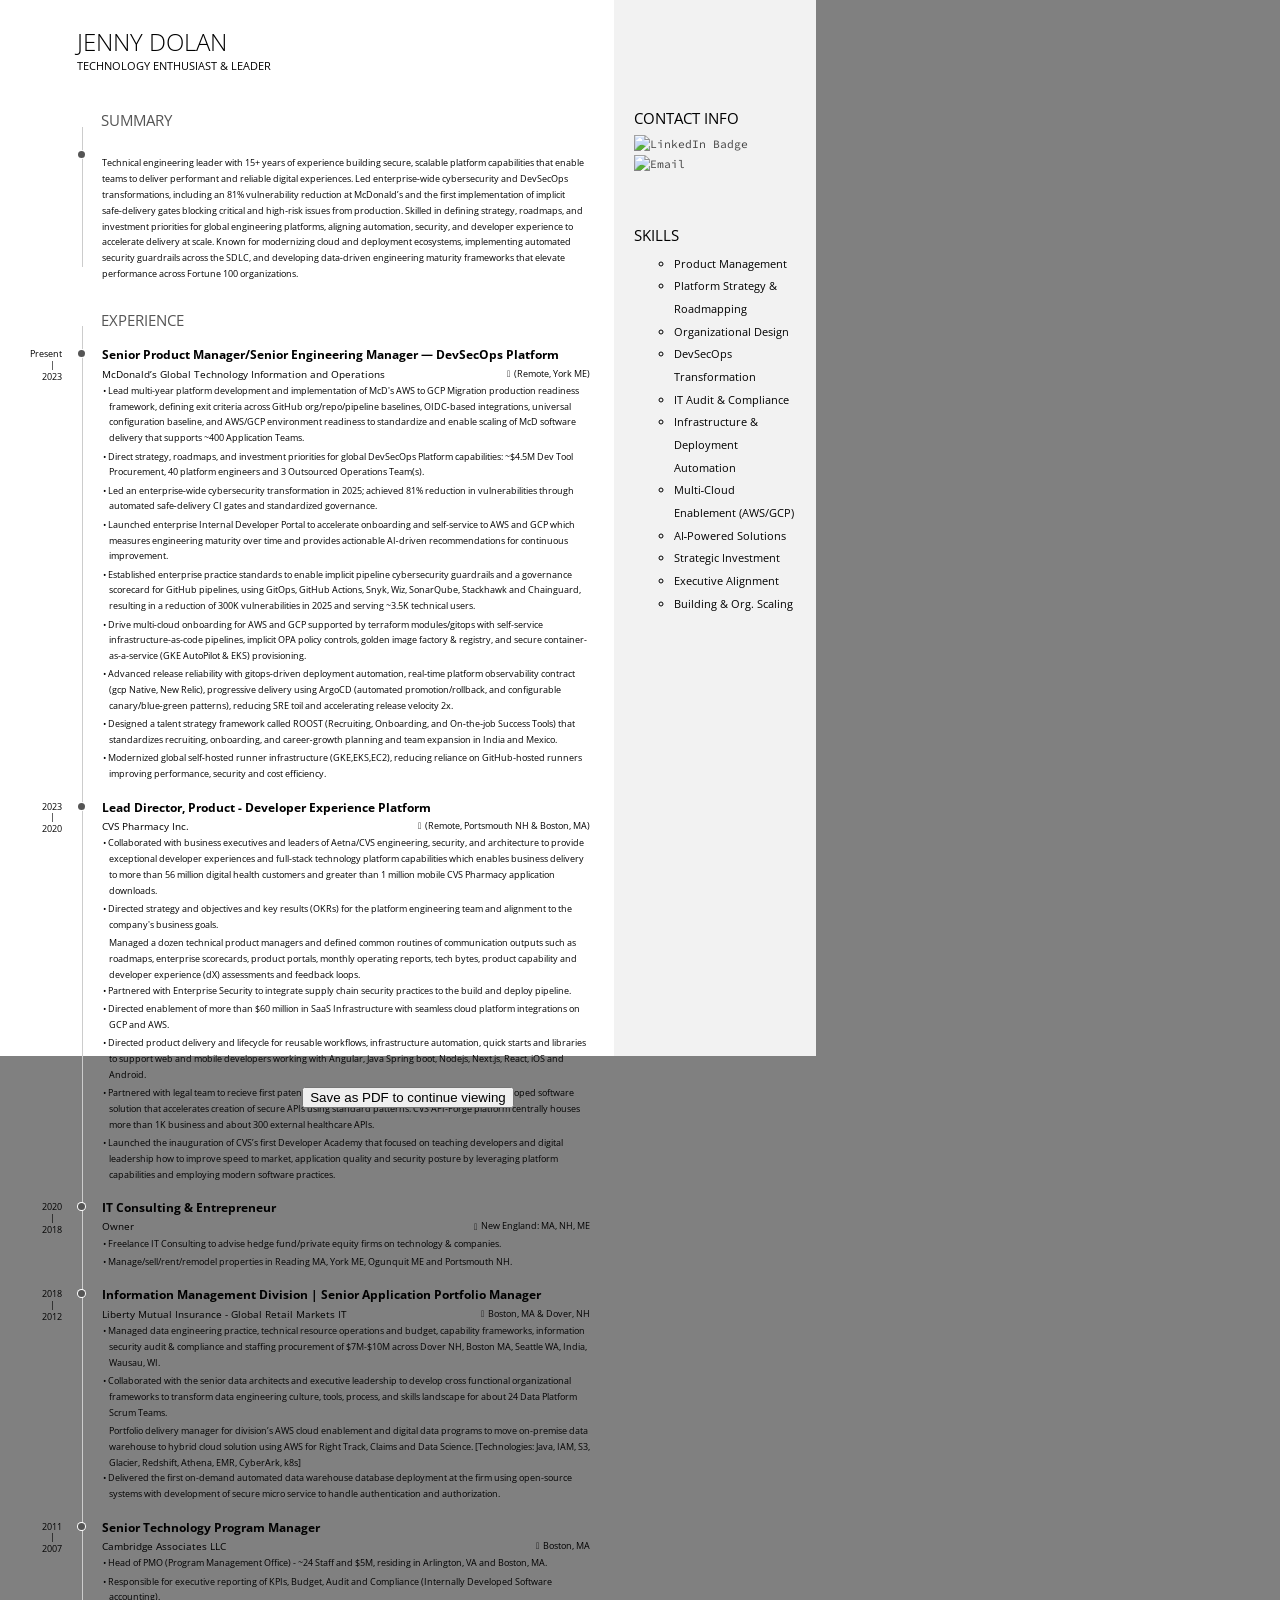
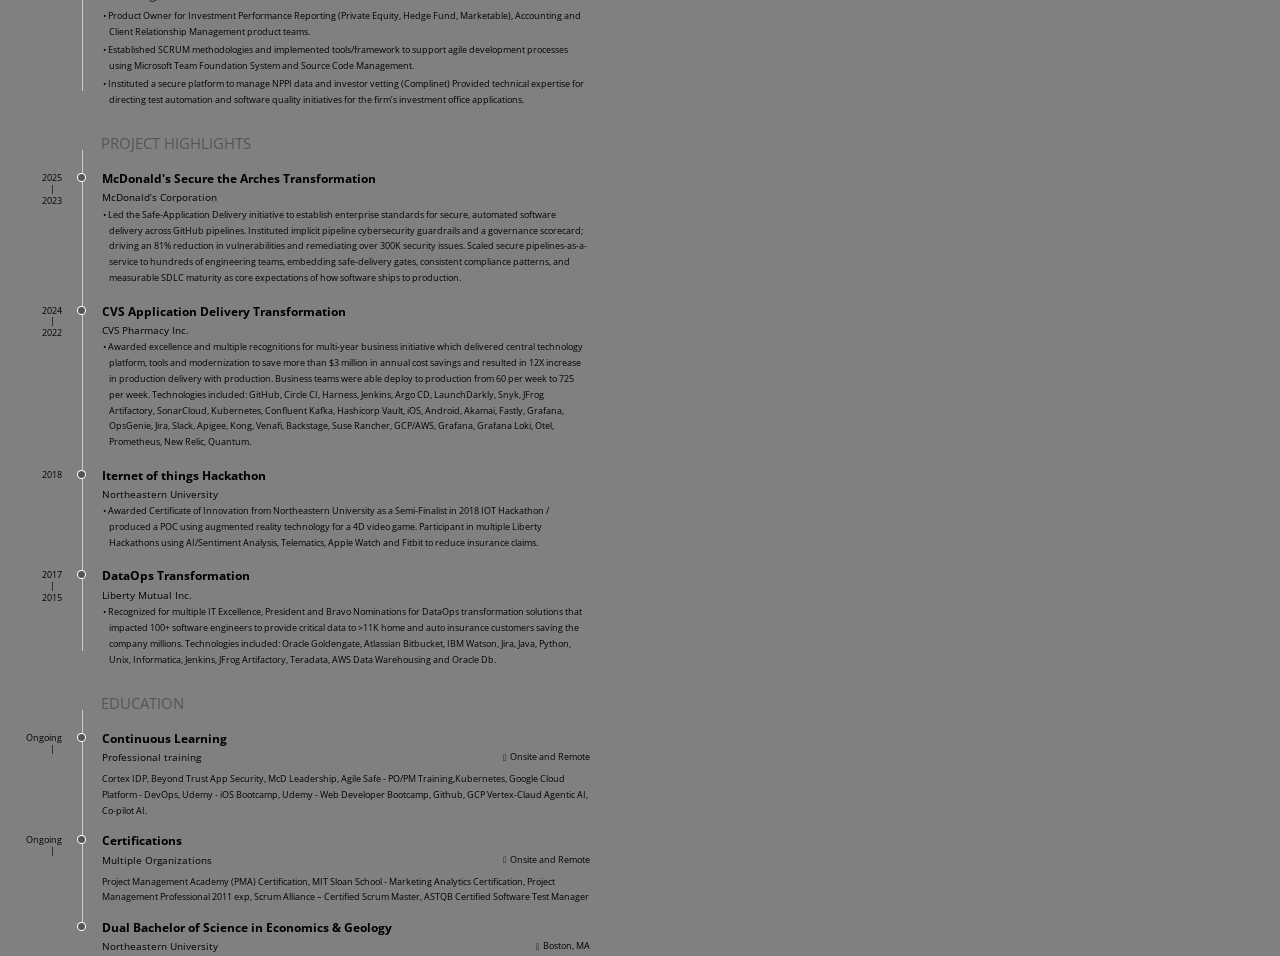
==== commit 580fe387: "Update description for AWS to GCP Migration project" ====
--- a/index.html
+++ b/index.html
@@ -34,7 +34,7 @@
     </header>
     <div>
       <ul>
-        <li>Lead multi-year platform development and implementation of McD's AWS to GCP Migration production readiness framework, defining exit criteria across GitHub org/repo/pipeline baselines, OIDC‑based integrations, universal configuration baseline, and AWS/GCP environment readiness to standardize and enable scaling of McD software delivery for ~400 Application Teams.</li>
+        <li>Lead multi-year platform development and implementation of McD's AWS to GCP Migration production readiness framework, defining exit criteria across GitHub org/repo/pipeline baselines, OIDC‑based integrations, universal configuration baseline, and AWS/GCP environment readiness to standardize and enable scaling of McD software delivery that supports ~400 Application Teams.</li>
         <li>Direct strategy, roadmaps, and investment priorities for global DevSecOps Platform capabilities: ~$4.5M Dev Tool Procurement, 40 platform engineers and 3 Outsourced Operations Team(s).</li> 
         <li>Led an enterprise‑wide cybersecurity transformation in 2025; achieved 81% reduction in vulnerabilities through automated safe‑delivery CI gates and standardized governance.</li>
         <li>Launched enterprise Internal Developer Portal to accelerate onboarding and self-service to AWS and GCP which measures engineering maturity over time and provides actionable AI‑driven recommendations for continuous improvement. </li> 
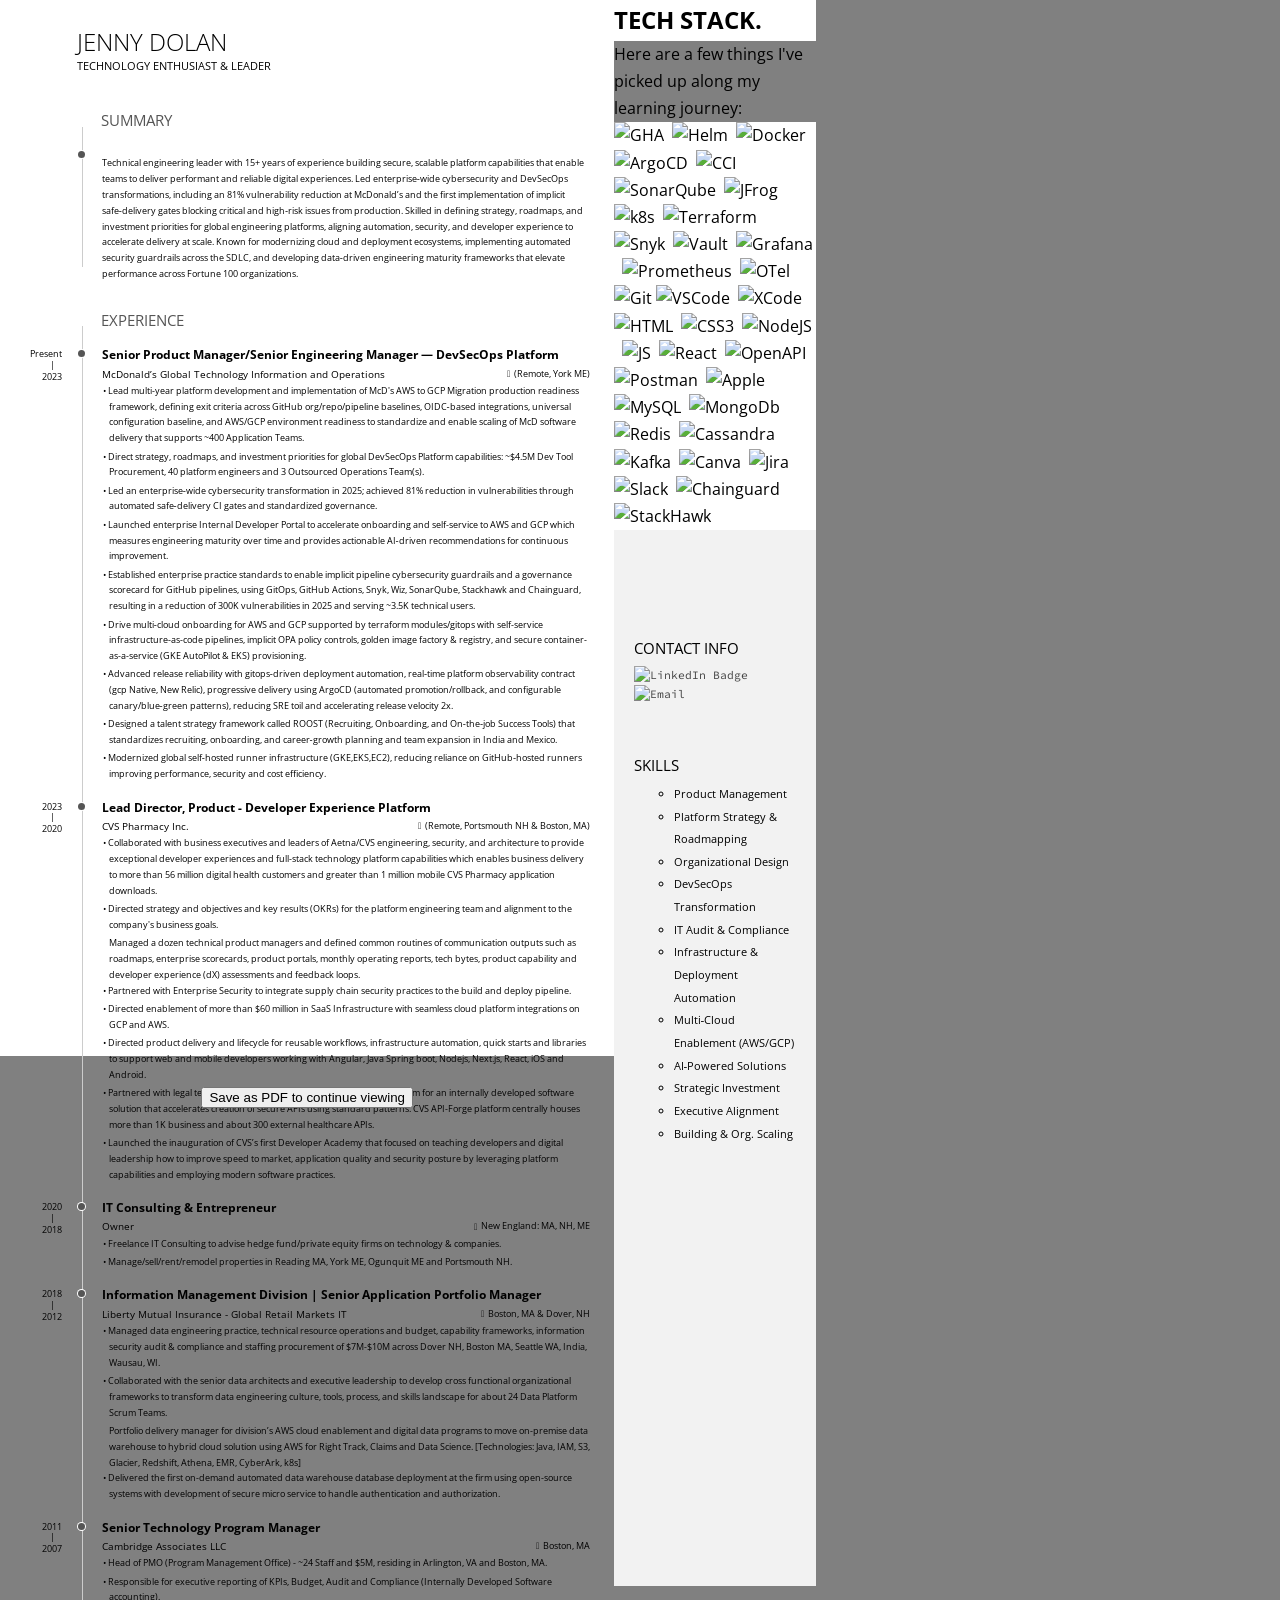
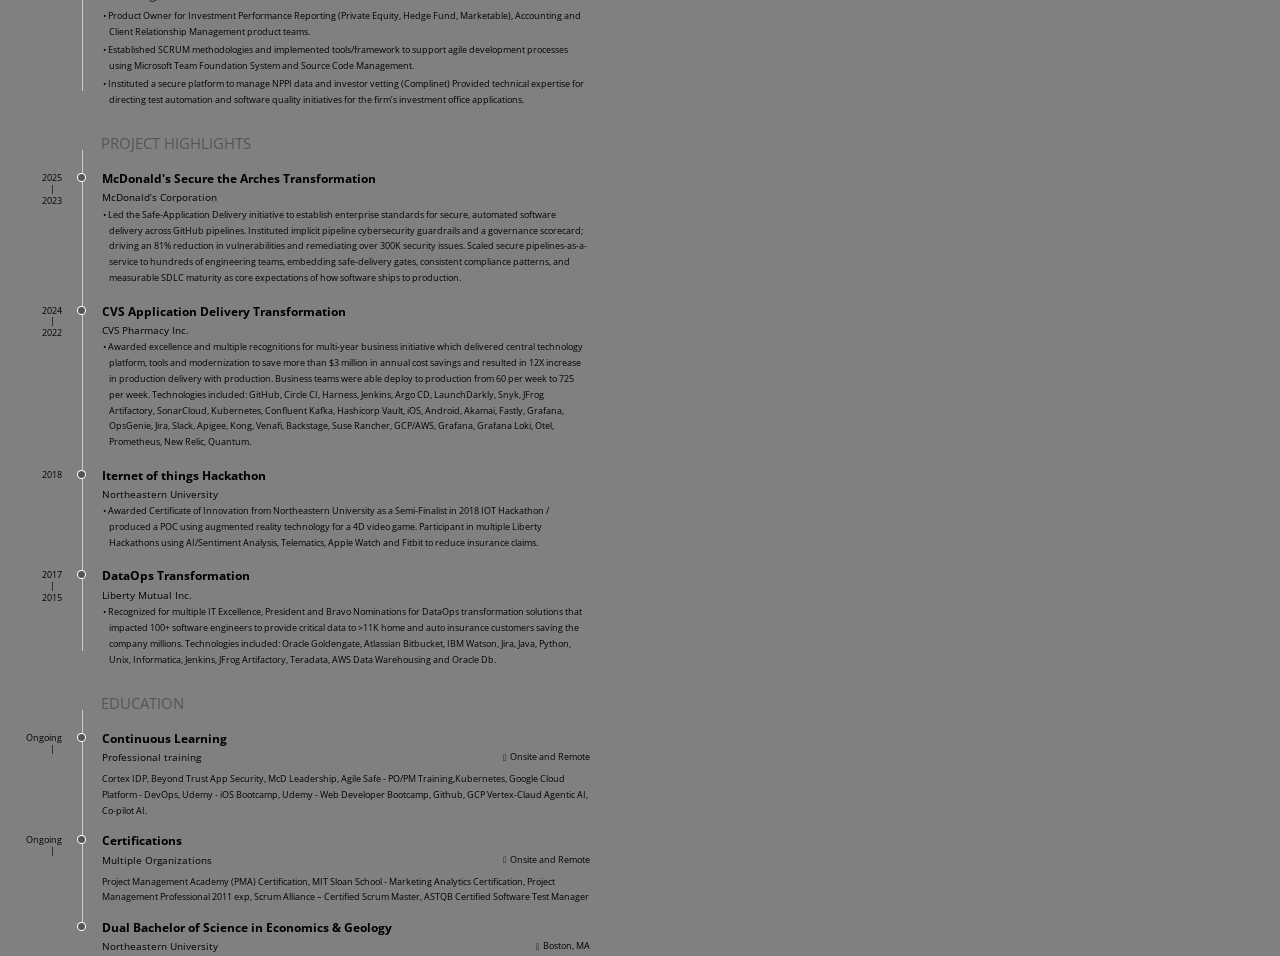
==== commit 97fd7442: "Update index.html" ====
--- a/index.html
+++ b/index.html
@@ -255,6 +255,50 @@
         </section>
       </section>
     </section>
+
+    <h2> Tech Stack.</h2>
+Here are a few things I've picked up along my learning journey:
+<div>
+
+  <img src="./imageassets/githubactions-plain.svg" title="GithubActions" alt="GHA" width="40" height="40"/>&nbsp;
+  <img src="./imageassets/helm-original.svg" title="Helm" alt="Helm" width="40" height="40"/>&nbsp;
+  <img src="./imageassets/docker-plain.svg" title="Docker" alt="Docker" width="40" height="40"/>&nbsp;
+  <img src="./imageassets/argocd-original-wordmark.svg" title="ArgoCD" alt="ArgoCD" width="40" height="40"/>&nbsp;
+  <img src="./imageassets/circleci-plain.svg" title="CircleCI" alt="CCI" width="40" height="40"/>&nbsp;
+  <img src="./imageassets/sonarqube-original.svg" title="SonarQube" alt="SonarQube" width="40" height="40"/>&nbsp;
+   <img src="./imageassets/jfrog-artifactory.svg" title="JFrog Artifactory" alt="JFrog" width="40" height="40"/>&nbsp;
+  <img src="./imageassets/kubernetes-original.svg" title="Kubernetes" alt="k8s" width="40" height="40"/>&nbsp;
+  <img src="./imageassets/terraform-original.svg" title="Terraform" alt="Terraform" width="40" height="40"/>&nbsp;
+  <img src="./imageassets/snyk-svgrepo-com.svg" title="Snyk" alt="Snyk" width="40" height="40"/>&nbsp;
+  <img src="./imageassets/vault-plain-wordmark.svg" title="Vault Secret Management" alt="Vault" width="40" height="40"/>&nbsp;
+  <img src="./imageassets/grafana-original.svg" title="Grafana" alt="Grafana" width="40" height="40"/>&nbsp;
+  <img src="./imageassets/prometheus-original.svg" title="Prometheus" alt="Prometheus" width="40" height="40"/>&nbsp;
+  <img src="./imageassets/opentelemetry-original.svg" title="OpenTelemetry" alt="OTel" width="40" height="40"/>&nbsp;
+  <img src="./imageassets/github-original.svg" title="Git" alt="Git" width="40" height="40"/>
+  <img src="./imageassets/vscode-original.svg" title="VSCode" alt="VSCode" width="40" height="40"/>&nbsp;
+  <img src="./imageassets/xcode-original.svg" title="XCode" alt="XCode" width="40" height="40"/>&nbsp;
+  <img src="./imageassets/html5-original.svg" title="HTML5" alt="HTML" width="40" height="40"/>&nbsp;
+  <img src="./imageassets/css3-original.svg" title="CSS3" alt="CSS3" width="40" height="40"/>&nbsp;
+  <img src="./imageassets/nodejs-original-wordmark.svg" title="NodeJS" alt="NodeJS" width="40" height="40"/>&nbsp;
+  <img src="./imageassets/javascript-original.svg" title="JavaScrpt" alt="JS" width="40" height="40"/>&nbsp;
+  <img src="./imageassets/react-original.svg" title="React" alt="React" width="40" height="40"/>&nbsp;
+  <img src="./imageassets/openapi-original.svg" title="OpenAPI" alt="OpenAPI" width="40" height="40"/>&nbsp;
+  <img src="./imageassets/postman-original.svg" title="Postman" alt="Postman" width="40" height="40"/>&nbsp;
+  <img src="./imageassets/apple-original.svg" title="Apple" alt="Apple" width="40" height="40"/>&nbsp;
+  <img src="./imageassets/mysql-plain-wordmark.svg" title="MySQL"  alt="MySQL" width="40" height="40"/>&nbsp;
+  <img src="./imageassets/mongodb-plain.svg" title="MongoDb"  alt="MongoDb" width="40" height="40"/>&nbsp;
+  <img src="./imageassets/redis-original.svg" title="Redis" alt="Redis" width="40" height="40"/>&nbsp;
+  <img src="./imageassets/cassandra-original-wordmark.svg" title="Cassandra" alt="Cassandra" width="40" height="40"/>&nbsp;
+   <img src="./imageassets/apachekafka-original.svg" title="Apach Kafka" alt="Kafka" width="40" height="40"/>&nbsp;
+   <img src="./imageassets/canva-original.svg" title="Canva" alt="Canva" width="40" height="40"/>&nbsp;
+  <img src="./imageassets/jira-plain-wordmark.svg" title="Jira"  alt="Jira" width="40" height="40"/>&nbsp;
+  <img src="./imageassets/slack-original.svg" title="Slack Workflows" alt="Slack" width="40" height="40"/>&nbsp;
+
+  <img src="https://img.shields.io/badge/%20-111827?style=for-the-badge&logo=chainguard&logoColor=white" title="Chainguard" alt="Chainguard" height="40"/>&nbsp; 
+
+  <img src="https://img.shields.io/badge/StackHawk-0B172A?style=for-the-badge&logo=stackhawk&logoColor=white" title="StackHawk" alt="StackHawk" width="140" height="33"/>&nbsp;
+  
+</div>
     <aside id="sidebar">
       <div class="side-block" id="contact">
         <h1>Contact Info</h1>
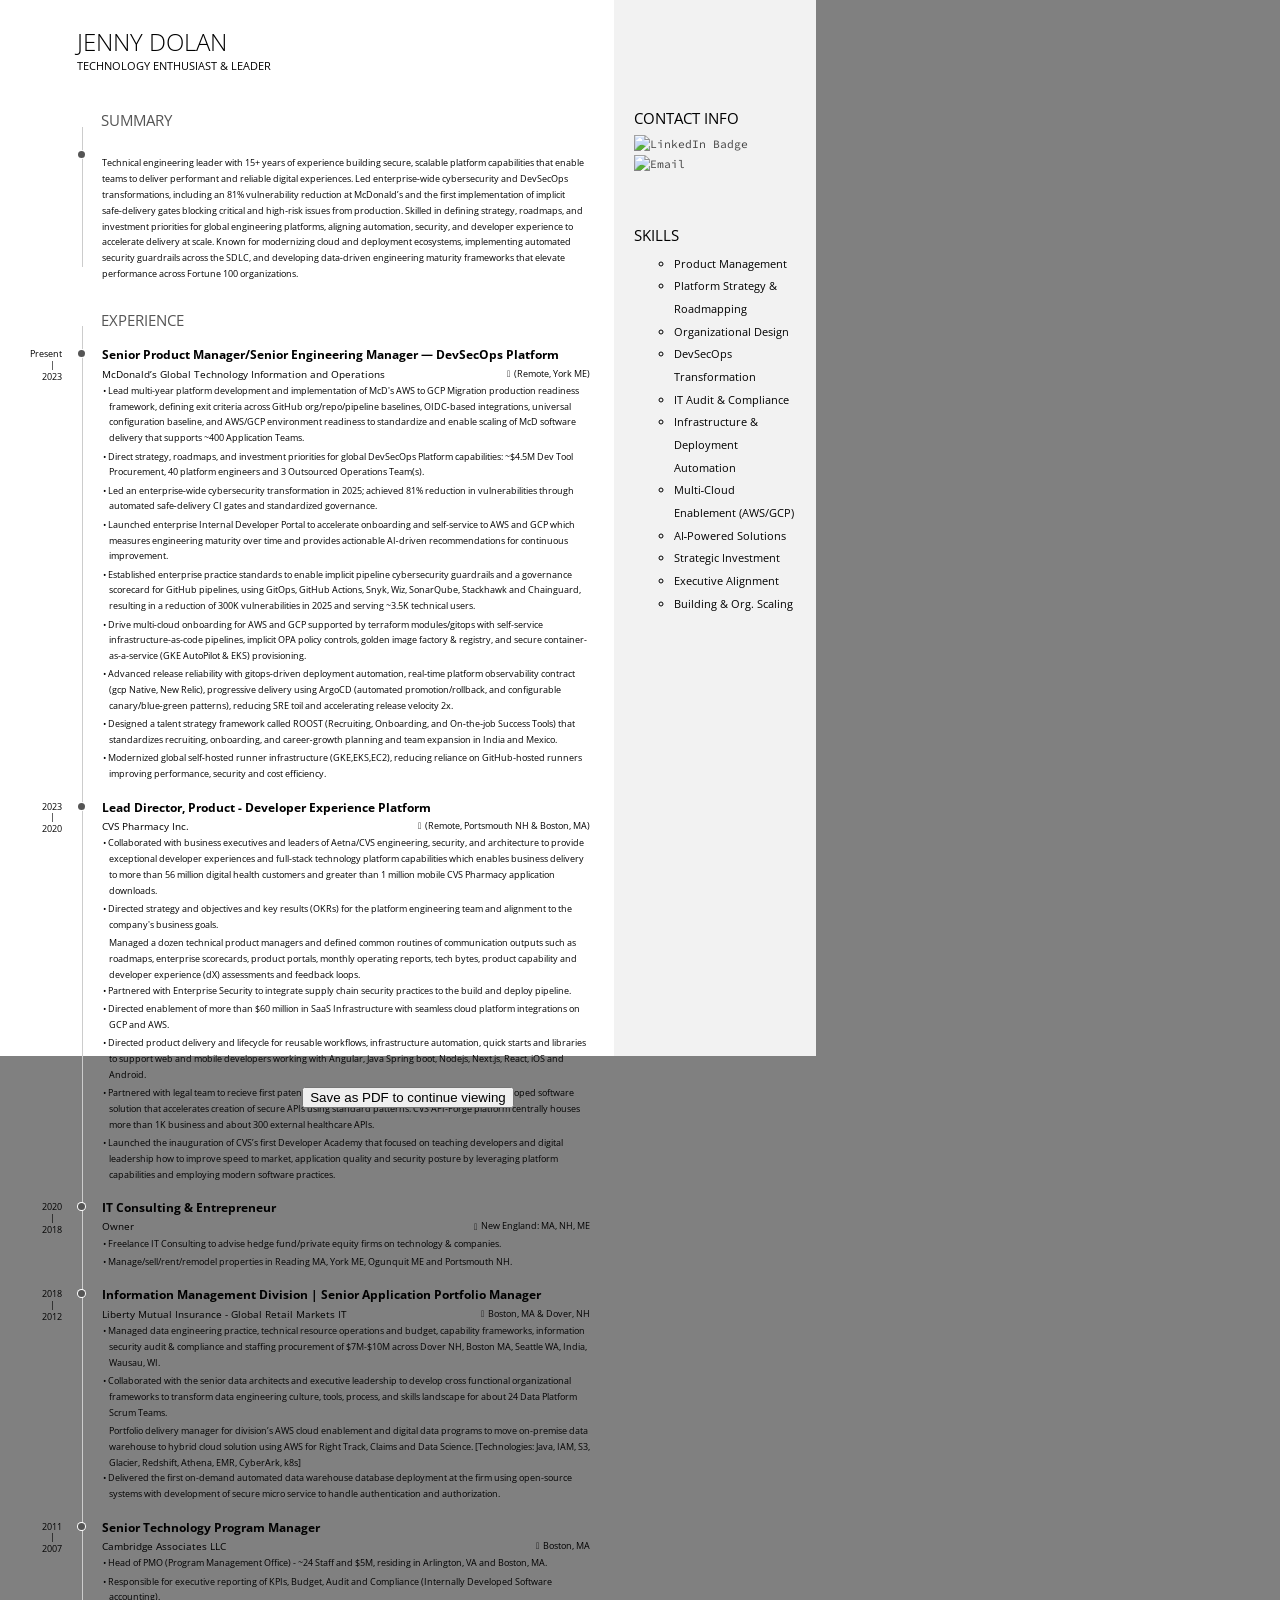
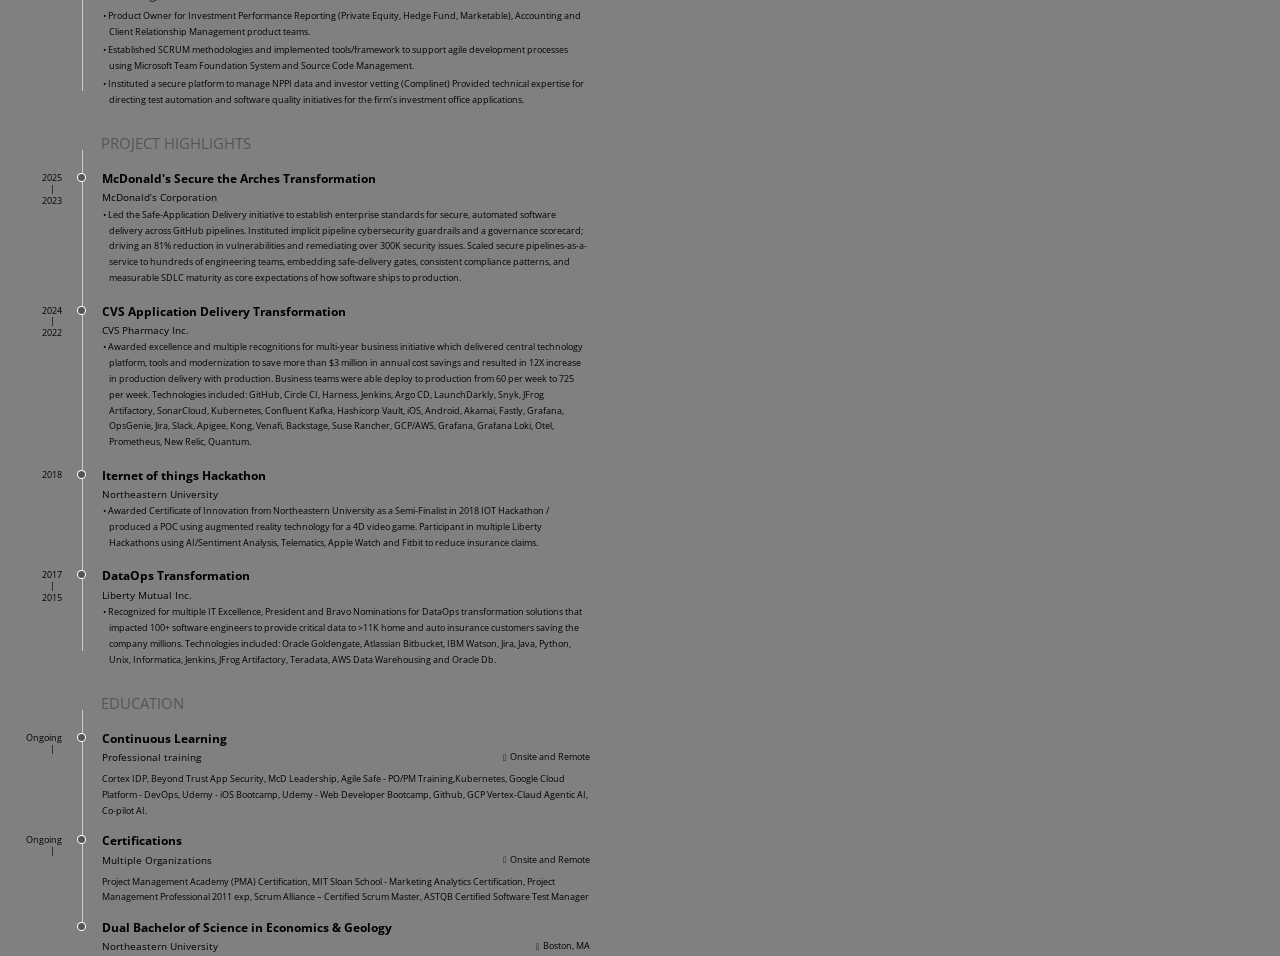
==== commit 66a83867: "Update index.html" ====
--- a/index.html
+++ b/index.html
@@ -256,49 +256,6 @@
       </section>
     </section>
 
-    <h2> Tech Stack.</h2>
-Here are a few things I've picked up along my learning journey:
-<div>
-
-  <img src="./imageassets/githubactions-plain.svg" title="GithubActions" alt="GHA" width="40" height="40"/>&nbsp;
-  <img src="./imageassets/helm-original.svg" title="Helm" alt="Helm" width="40" height="40"/>&nbsp;
-  <img src="./imageassets/docker-plain.svg" title="Docker" alt="Docker" width="40" height="40"/>&nbsp;
-  <img src="./imageassets/argocd-original-wordmark.svg" title="ArgoCD" alt="ArgoCD" width="40" height="40"/>&nbsp;
-  <img src="./imageassets/circleci-plain.svg" title="CircleCI" alt="CCI" width="40" height="40"/>&nbsp;
-  <img src="./imageassets/sonarqube-original.svg" title="SonarQube" alt="SonarQube" width="40" height="40"/>&nbsp;
-   <img src="./imageassets/jfrog-artifactory.svg" title="JFrog Artifactory" alt="JFrog" width="40" height="40"/>&nbsp;
-  <img src="./imageassets/kubernetes-original.svg" title="Kubernetes" alt="k8s" width="40" height="40"/>&nbsp;
-  <img src="./imageassets/terraform-original.svg" title="Terraform" alt="Terraform" width="40" height="40"/>&nbsp;
-  <img src="./imageassets/snyk-svgrepo-com.svg" title="Snyk" alt="Snyk" width="40" height="40"/>&nbsp;
-  <img src="./imageassets/vault-plain-wordmark.svg" title="Vault Secret Management" alt="Vault" width="40" height="40"/>&nbsp;
-  <img src="./imageassets/grafana-original.svg" title="Grafana" alt="Grafana" width="40" height="40"/>&nbsp;
-  <img src="./imageassets/prometheus-original.svg" title="Prometheus" alt="Prometheus" width="40" height="40"/>&nbsp;
-  <img src="./imageassets/opentelemetry-original.svg" title="OpenTelemetry" alt="OTel" width="40" height="40"/>&nbsp;
-  <img src="./imageassets/github-original.svg" title="Git" alt="Git" width="40" height="40"/>
-  <img src="./imageassets/vscode-original.svg" title="VSCode" alt="VSCode" width="40" height="40"/>&nbsp;
-  <img src="./imageassets/xcode-original.svg" title="XCode" alt="XCode" width="40" height="40"/>&nbsp;
-  <img src="./imageassets/html5-original.svg" title="HTML5" alt="HTML" width="40" height="40"/>&nbsp;
-  <img src="./imageassets/css3-original.svg" title="CSS3" alt="CSS3" width="40" height="40"/>&nbsp;
-  <img src="./imageassets/nodejs-original-wordmark.svg" title="NodeJS" alt="NodeJS" width="40" height="40"/>&nbsp;
-  <img src="./imageassets/javascript-original.svg" title="JavaScrpt" alt="JS" width="40" height="40"/>&nbsp;
-  <img src="./imageassets/react-original.svg" title="React" alt="React" width="40" height="40"/>&nbsp;
-  <img src="./imageassets/openapi-original.svg" title="OpenAPI" alt="OpenAPI" width="40" height="40"/>&nbsp;
-  <img src="./imageassets/postman-original.svg" title="Postman" alt="Postman" width="40" height="40"/>&nbsp;
-  <img src="./imageassets/apple-original.svg" title="Apple" alt="Apple" width="40" height="40"/>&nbsp;
-  <img src="./imageassets/mysql-plain-wordmark.svg" title="MySQL"  alt="MySQL" width="40" height="40"/>&nbsp;
-  <img src="./imageassets/mongodb-plain.svg" title="MongoDb"  alt="MongoDb" width="40" height="40"/>&nbsp;
-  <img src="./imageassets/redis-original.svg" title="Redis" alt="Redis" width="40" height="40"/>&nbsp;
-  <img src="./imageassets/cassandra-original-wordmark.svg" title="Cassandra" alt="Cassandra" width="40" height="40"/>&nbsp;
-   <img src="./imageassets/apachekafka-original.svg" title="Apach Kafka" alt="Kafka" width="40" height="40"/>&nbsp;
-   <img src="./imageassets/canva-original.svg" title="Canva" alt="Canva" width="40" height="40"/>&nbsp;
-  <img src="./imageassets/jira-plain-wordmark.svg" title="Jira"  alt="Jira" width="40" height="40"/>&nbsp;
-  <img src="./imageassets/slack-original.svg" title="Slack Workflows" alt="Slack" width="40" height="40"/>&nbsp;
-
-  <img src="https://img.shields.io/badge/%20-111827?style=for-the-badge&logo=chainguard&logoColor=white" title="Chainguard" alt="Chainguard" height="40"/>&nbsp; 
-
-  <img src="https://img.shields.io/badge/StackHawk-0B172A?style=for-the-badge&logo=stackhawk&logoColor=white" title="StackHawk" alt="StackHawk" width="140" height="33"/>&nbsp;
-  
-</div>
     <aside id="sidebar">
       <div class="side-block" id="contact">
         <h1>Contact Info</h1>
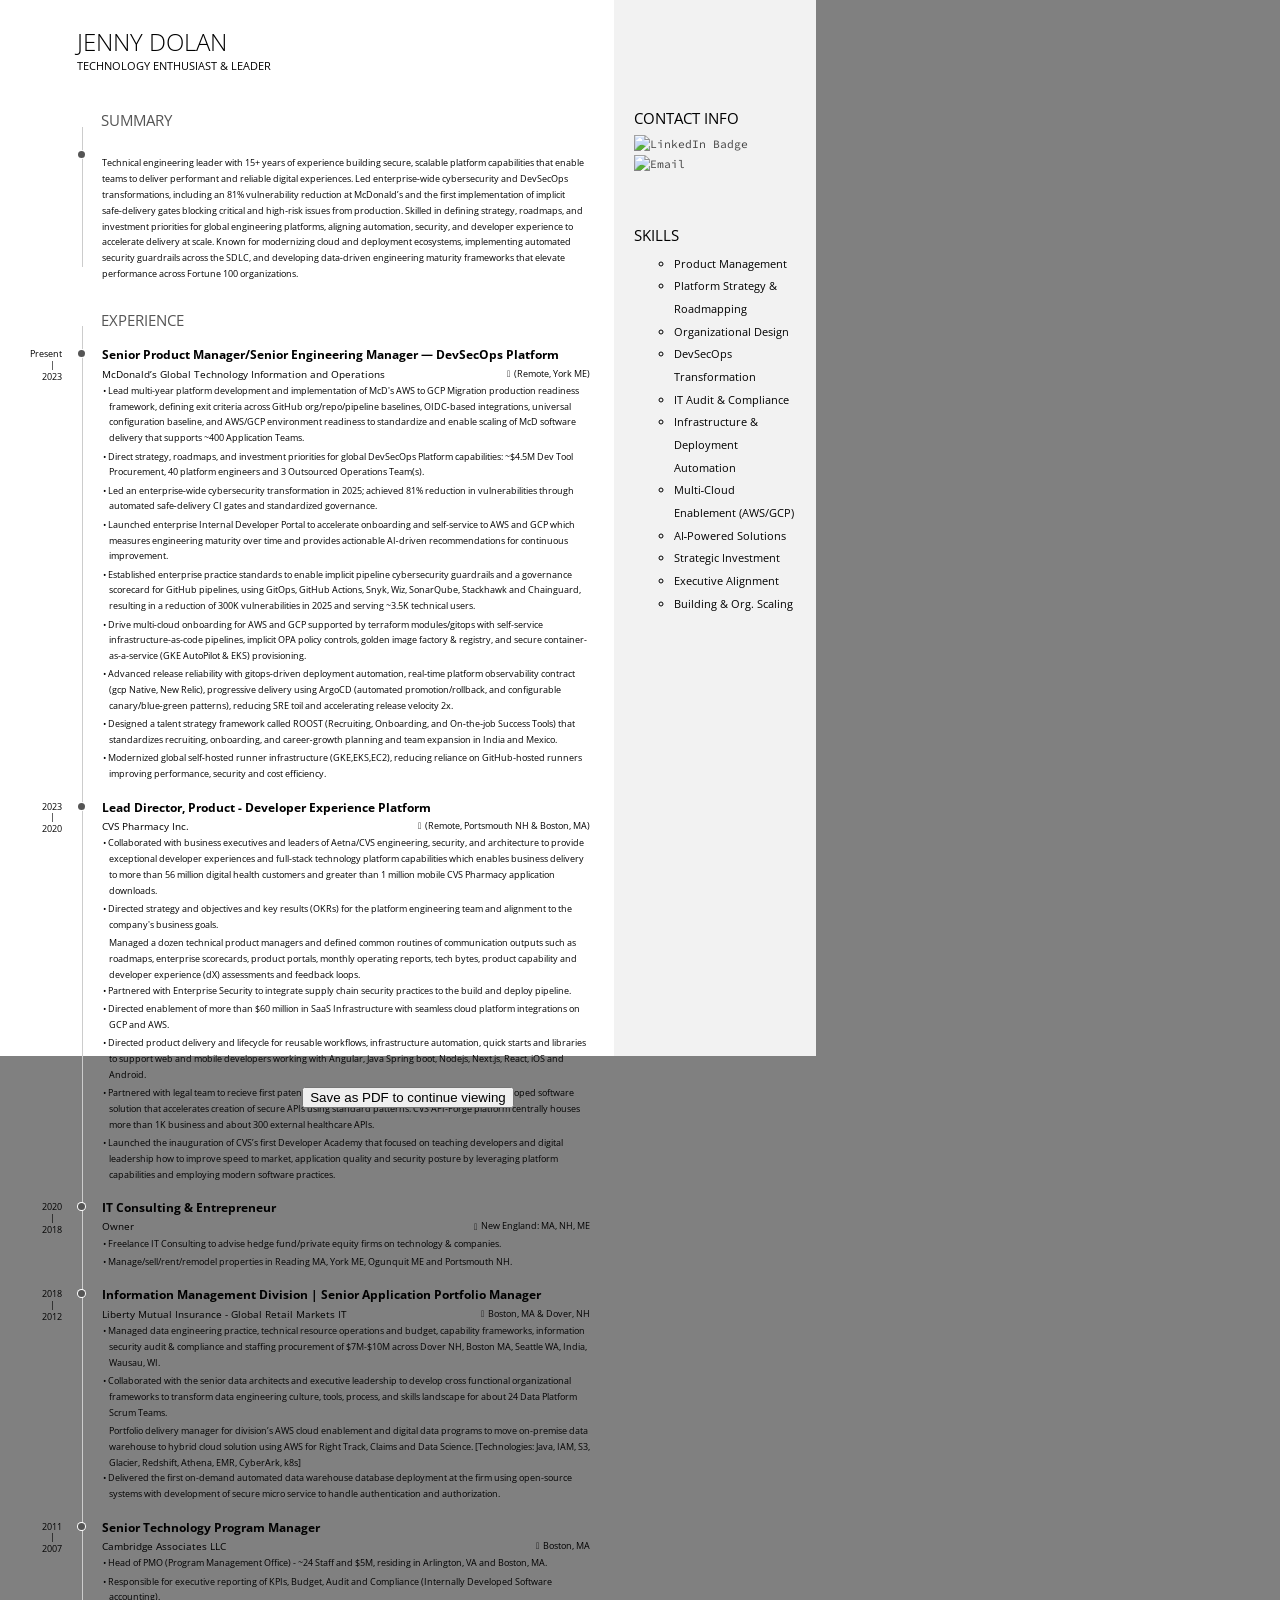
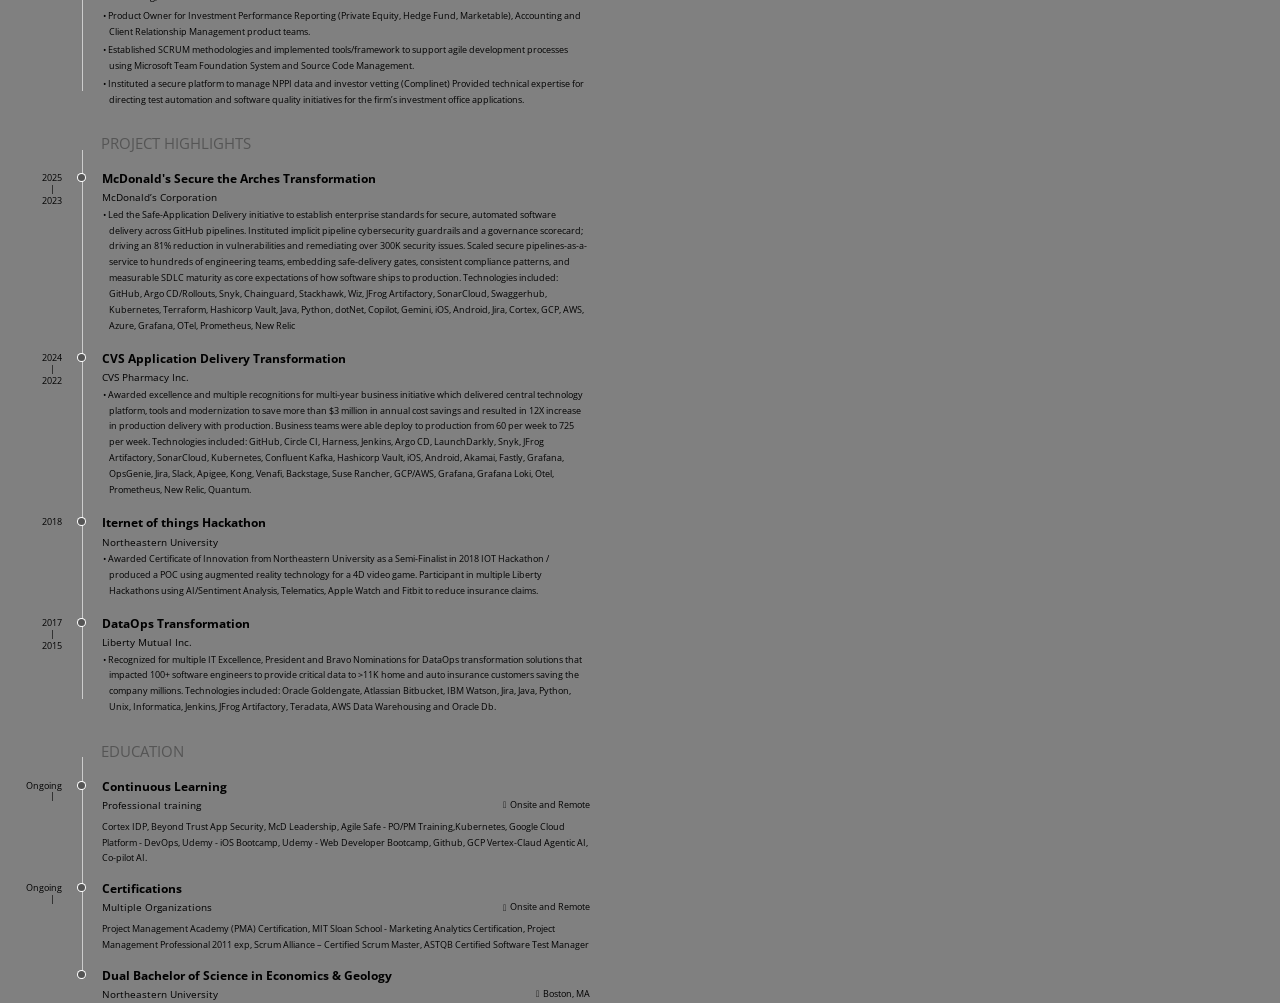
==== commit 82d1f75e: "Enhance Safe-Application Delivery description Expanded description of the Safe-Application Delivery " ====
--- a/index.html
+++ b/index.html
@@ -156,7 +156,7 @@
               </header>
               <div>
                 <ul>
-                  <li> Led the Safe-Application Delivery initiative to establish enterprise standards for secure, automated software delivery across GitHub pipelines. Instituted implicit pipeline cybersecurity guardrails and a governance scorecard; driving an 81% reduction in vulnerabilities and remediating over 300K security issues. Scaled secure pipelines-as-a-service to hundreds of engineering teams, embedding safe-delivery gates, consistent compliance patterns, and measurable SDLC maturity as core expectations of how software ships to production.</li>
+                  <li> Led the Safe-Application Delivery initiative to establish enterprise standards for secure, automated software delivery across GitHub pipelines. Instituted implicit pipeline cybersecurity guardrails and a governance scorecard; driving an 81% reduction in vulnerabilities and remediating over 300K security issues. Scaled secure pipelines-as-a-service to hundreds of engineering teams, embedding safe-delivery gates, consistent compliance patterns, and measurable SDLC maturity as core expectations of how software ships to production. Technologies included: GitHub, Argo CD/Rollouts, Snyk, Chainguard, Stackhawk, Wiz, JFrog Artifactory, SonarCloud, Swaggerhub, Kubernetes, Terraform, Hashicorp Vault, Java, Python, dotNet, Copilot, Gemini, iOS, Android, Jira, Cortex, GCP, AWS, Azure, Grafana, OTel, Prometheus, New Relic</li>
 
                 </ul>
               </div>
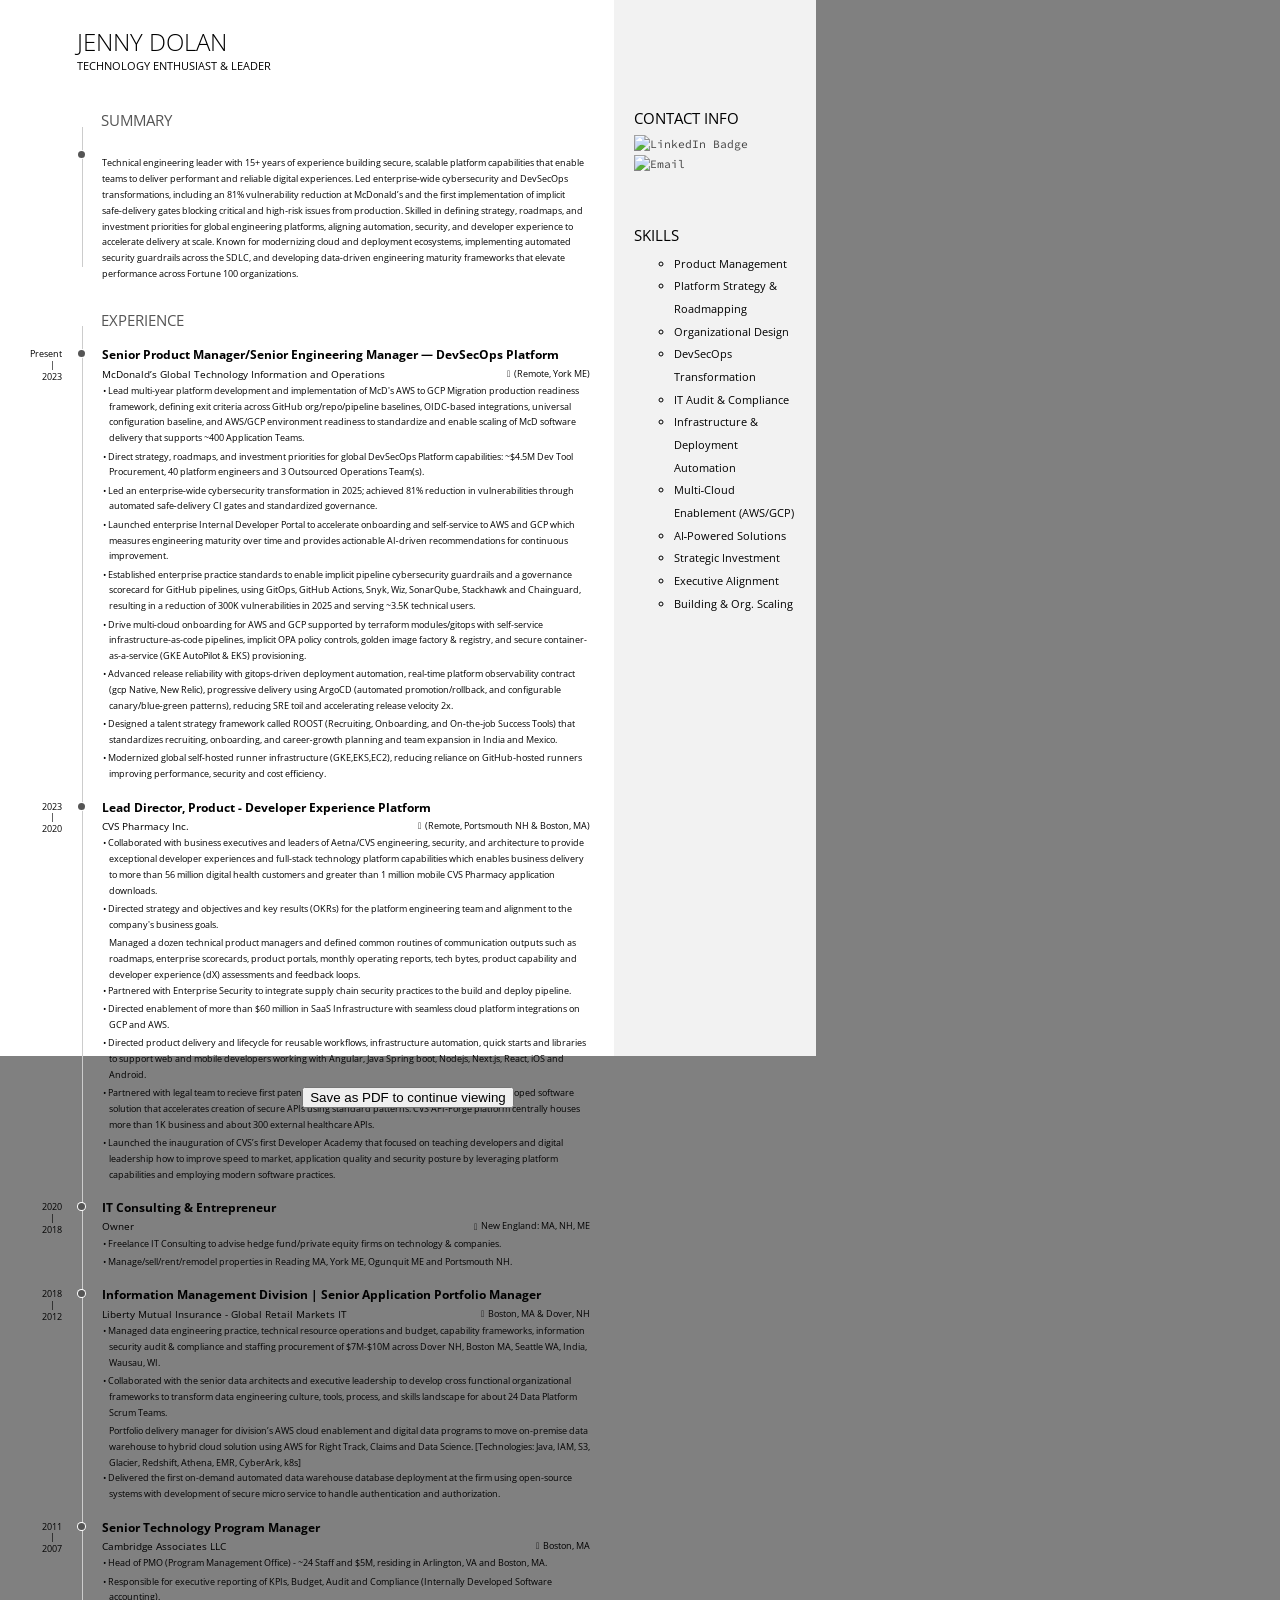
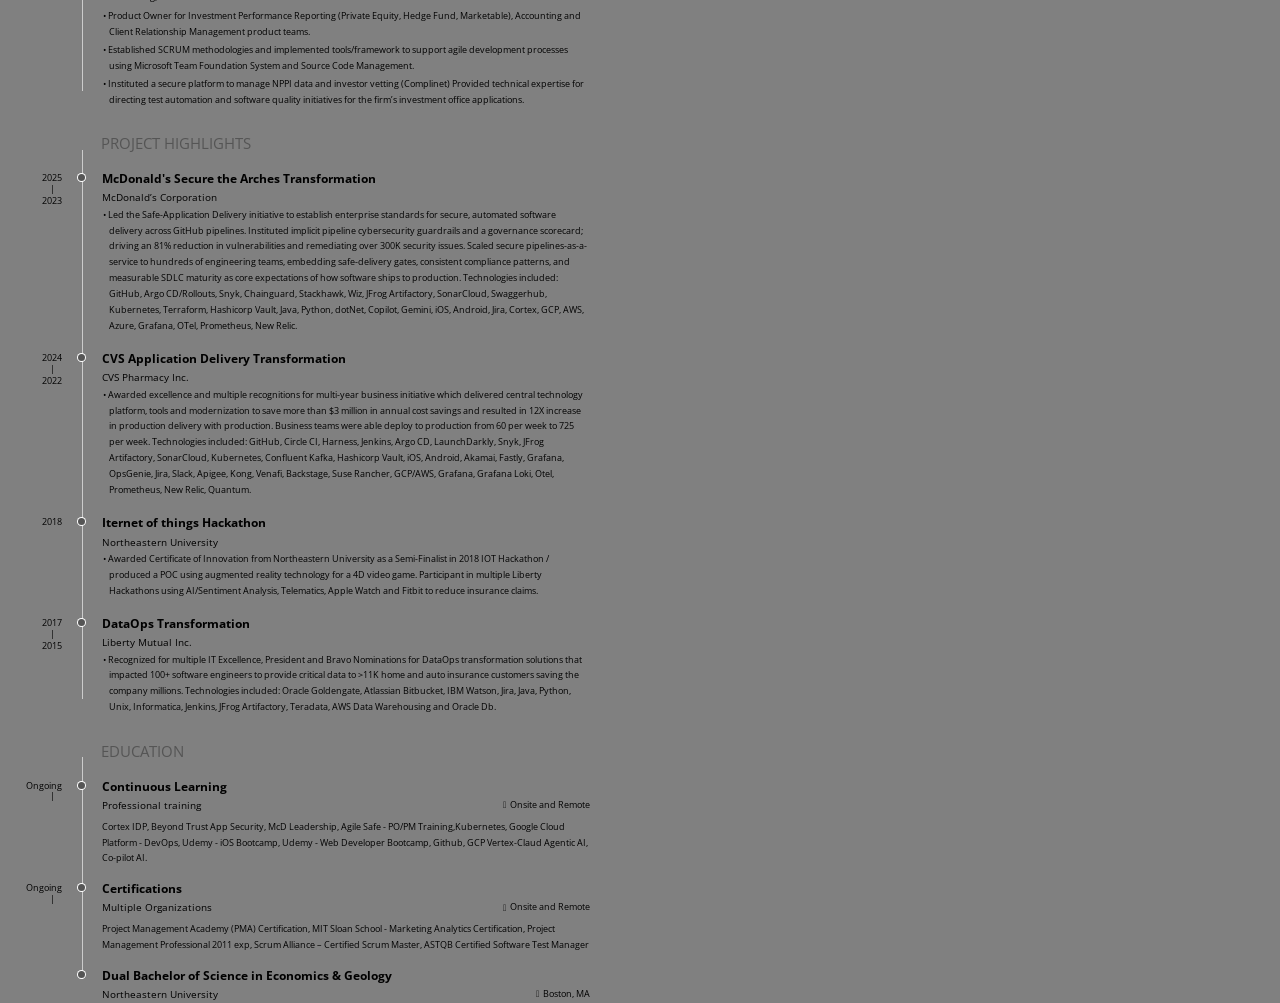
==== commit a3c0902e: "Fix HTML entity encoding in index.html" ====
--- a/index.html
+++ b/index.html
@@ -156,7 +156,7 @@
               </header>
               <div>
                 <ul>
-                  <li> Led the Safe-Application Delivery initiative to establish enterprise standards for secure, automated software delivery across GitHub pipelines. Instituted implicit pipeline cybersecurity guardrails and a governance scorecard; driving an 81% reduction in vulnerabilities and remediating over 300K security issues. Scaled secure pipelines-as-a-service to hundreds of engineering teams, embedding safe-delivery gates, consistent compliance patterns, and measurable SDLC maturity as core expectations of how software ships to production. Technologies included: GitHub, Argo CD/Rollouts, Snyk, Chainguard, Stackhawk, Wiz, JFrog Artifactory, SonarCloud, Swaggerhub, Kubernetes, Terraform, Hashicorp Vault, Java, Python, dotNet, Copilot, Gemini, iOS, Android, Jira, Cortex, GCP, AWS, Azure, Grafana, OTel, Prometheus, New Relic</li>
+                  <li> Led the Safe-Application Delivery initiative to establish enterprise standards for secure, automated software delivery across GitHub pipelines. Instituted implicit pipeline cybersecurity guardrails and a governance scorecard; driving an 81% reduction in vulnerabilities and remediating over 300K security issues. Scaled secure pipelines-as-a-service to hundreds of engineering teams, embedding safe-delivery gates, consistent compliance patterns, and measurable SDLC maturity as core expectations of how software ships to production. Technologies included: GitHub, Argo CD/Rollouts, Snyk, Chainguard, Stackhawk, Wiz, JFrog Artifactory, SonarCloud, Swaggerhub, Kubernetes, Terraform, Hashicorp Vault, Java, Python, dotNet, Copilot, Gemini, iOS, Android, Jira, Cortex, GCP, AWS, Azure, Grafana, OTel, Prometheus, New Relic.</li>
 
                 </ul>
               </div>
